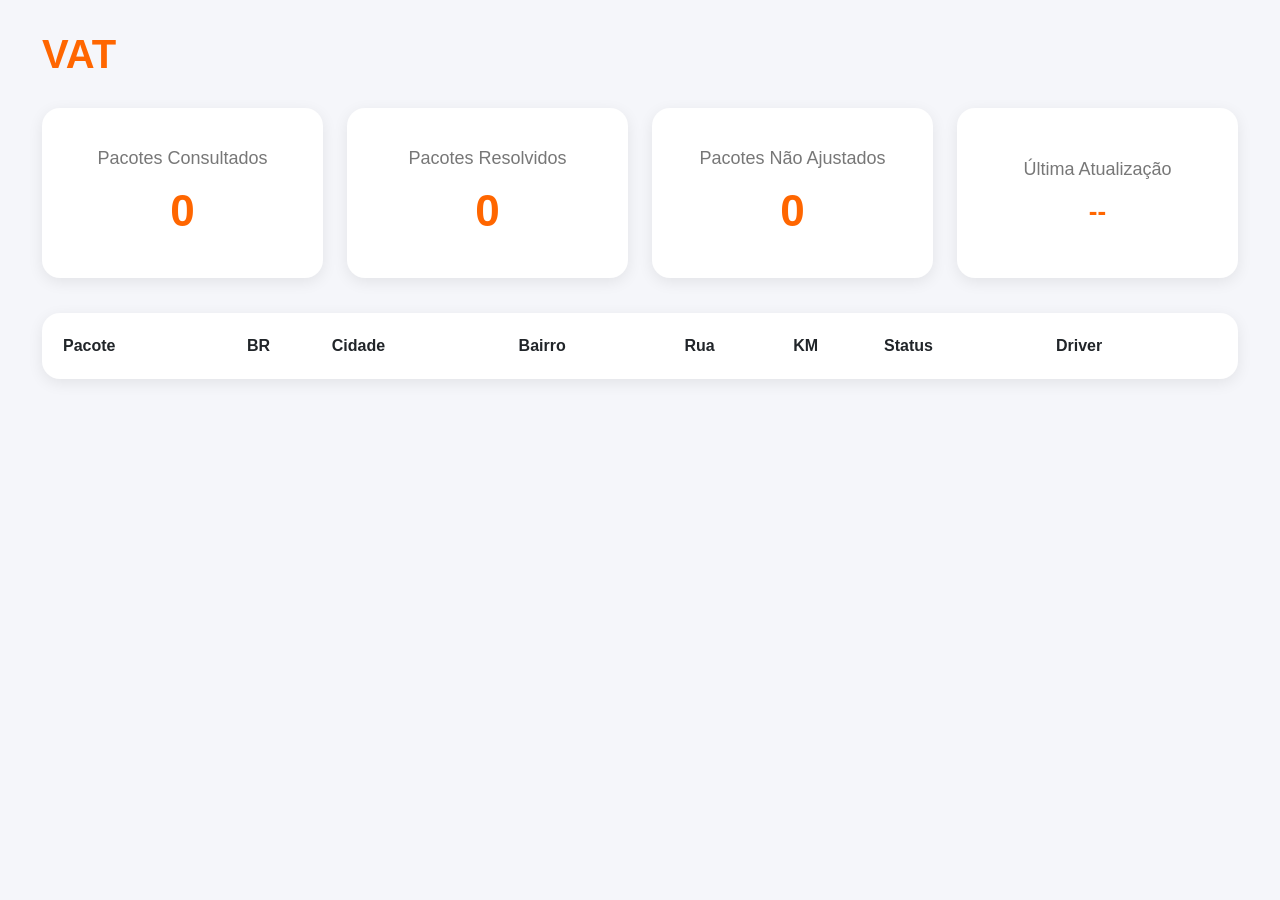
==== pages/VAT.html @ bb8c37b4 "Initial commit" ====
<!DOCTYPE html>
<html lang="pt-BR">

<head>

<meta charset="UTF-8">
<meta name="viewport" content="width=device-width, initial-scale=1.0">

<title>VAT</title>

<link href="https://cdn.jsdelivr.net/npm/bootstrap@5.3.7/dist/css/bootstrap.min.css" rel="stylesheet">

<link href="https://cdn.datatables.net/2.3.2/css/dataTables.dataTables.min.css" rel="stylesheet">

<style>

body{
    background:#f5f6fa;
    font-family:Arial,sans-serif;
    padding:30px;
}

h1{
    color:#ff6600;
    font-weight:bold;
    margin-bottom:30px;
}

.kpi-card{

    background:#fff;

    border:none;

    border-radius:18px;

    box-shadow:0 4px 15px rgba(0,0,0,.08);

    padding:25px;

    text-align:center;

    height:170px;

    display:flex;

    flex-direction:column;

    justify-content:center;

}

.kpi-card h6{

    color:#777;

    font-size:18px;

    margin-bottom:15px;

}

.kpi-card h2{

    color:#ff6600;

    font-size:44px;

    font-weight:700;

    margin:0;

}

.table-card{

    margin-top:35px;

    background:#fff;

    border-radius:18px;

    box-shadow:0 4px 15px rgba(0,0,0,.08);

    padding:20px;

}

.badge-ok{

    background:#198754;

}

.badge-pendente{

    background:#dc3545;

}

.dataTables_wrapper .dataTables_filter input{

    border-radius:10px;

    border:1px solid #ddd;

    padding:6px 12px;

}

.dataTables_wrapper .dataTables_length select{

    border-radius:8px;

}

table.dataTable thead th{

    background:#ff6600;

    color:white;

}

</style>

</head>

<body>

<div class="container-fluid">

<h1>
<i class="bi bi-geo-alt-fill"></i>
VAT
</h1>

<div class="row g-4">

<div class="col-lg-3">

<div class="kpi-card">

<h6>Pacotes Consultados</h6>

<h2 id="totalBRs">0</h2>

</div>

</div>

<div class="col-lg-3">

<div class="kpi-card">

<h6>Pacotes Resolvidos</h6>

<h2 id="resolvidos">0</h2>

</div>

</div>

<div class="col-lg-3">

<div class="kpi-card">

<h6>Pacotes Não Ajustados</h6>

<h2 id="naoResolvidos">0</h2>

</div>

</div>

<div class="col-lg-3">

<div class="kpi-card">

<h6>Última Atualização</h6>

<h2 style="font-size:26px;" id="ultimaAtualizacao">--</h2>

</div>

</div>

</div>

<div class="table-card">

<table id="tabelaVAT" class="display nowrap" style="width:100%">

<thead>

<tr>

<th>Pacote</th>
<th>BR</th>
<th>Cidade</th>
<th>Bairro</th>
<th>Rua</th>
<th>KM</th>
<th>Status</th>
<th>Driver</th>

</tr>

</thead>

<tbody>

</tbody>

</table>

</div>

</div>

<script src="https://code.jquery.com/jquery-3.7.1.min.js"></script>

<script src="https://cdn.datatables.net/2.3.2/js/dataTables.min.js"></script>
<script>

const API="https://script.google.com/macros/s/AKfycbx7EoTYZQ4Lq3ENVDdWPHk8Irq7mZN96MqrB-HpOBIc4NUxGmPGmIhqj3IN2SXVYT4/exec";

let tabela=null;

async function carregarVAT(){

    try{

        const response=await fetch(API);

        if(!response.ok){

            throw new Error("Erro HTTP "+response.status);

        }

        const dados=await response.json();

        document.getElementById("totalBRs").textContent =
            dados.totalBRs.toLocaleString("pt-BR");

        document.getElementById("resolvidos").textContent =
            dados.resolvidos.toLocaleString("pt-BR");

        document.getElementById("naoResolvidos").textContent =
            dados.naoResolvidos.toLocaleString("pt-BR");

        document.getElementById("ultimaAtualizacao").innerHTML =
            dados.ultimaAtualizacao.replace(" ","<br>");

        if(tabela){

            tabela.destroy();

        }

        const tbody=document.querySelector("#tabelaVAT tbody");

        tbody.innerHTML="";

        dados.dados.forEach(item=>{

            const badge = item.status=="RESOLVIDO"

                ? `<span class="badge badge-ok">RESOLVIDO</span>`

                : `<span class="badge badge-pendente">${item.status}</span>`;

            tbody.innerHTML += `

            <tr>

                <td>${item.pacote ?? ""}</td>

                <td>${item.br ?? ""}</td>

                <td>${item.cidade ?? ""}</td>

                <td>${item.bairro ?? ""}</td>

                <td>${item.rua ?? ""}</td>

                <td>${item.km ?? ""}</td>

                <td>${badge}</td>

                <td>${item.driver ?? ""}</td>

            </tr>

            `;

        });

        tabela = new DataTable("#tabelaVAT",{

            responsive:true,

            pageLength:20,

            autoWidth:false,

            order:[[1,"asc"]],

            language:{

                search:"Buscar",

                searchPlaceholder:"Pacote, BR, Cidade...",

                lengthMenu:"Mostrar _MENU_ registros",

                info:"Mostrando _START_ a _END_ de _TOTAL_",

                zeroRecords:"Nenhum registro encontrado",

                paginate:{

                    first:"«",

                    previous:"‹",

                    next:"›",

                    last:"»"

                }

            }

        });

    }

    catch(e){

        console.error(e);

        alert(e);

    }

}

carregarVAT();

setInterval(carregarVAT,60000);

</script>

</body>

</html>
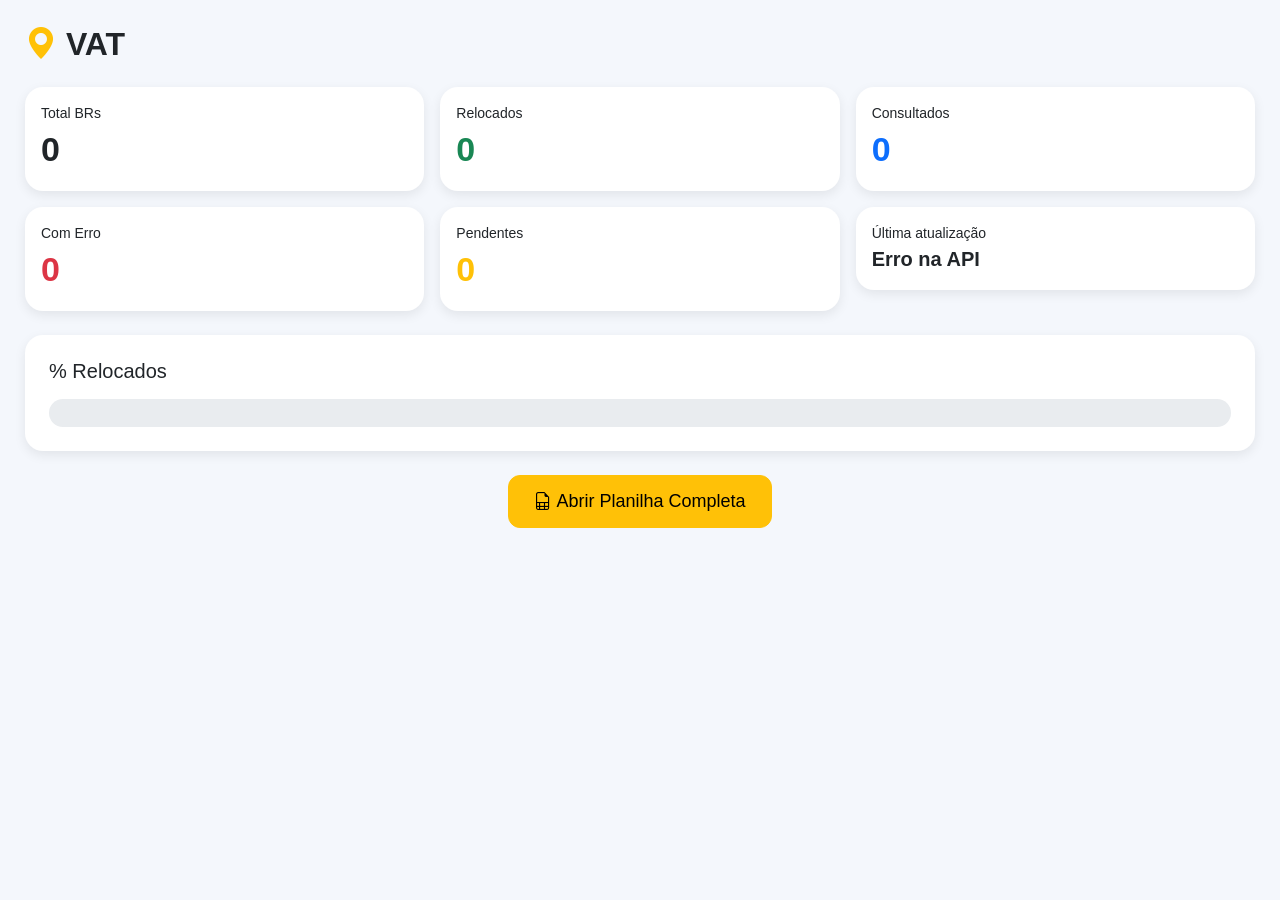
==== commit f29ecb57: "Corrige erro VAT" ====
--- a/pages/VAT.html
+++ b/pages/VAT.html
@@ -2,124 +2,52 @@
 <html lang="pt-BR">
 
 <head>
-
 <meta charset="UTF-8">
 <meta name="viewport" content="width=device-width, initial-scale=1.0">
 
 <title>VAT</title>
 
 <link href="https://cdn.jsdelivr.net/npm/bootstrap@5.3.7/dist/css/bootstrap.min.css" rel="stylesheet">
-
-<link href="https://cdn.datatables.net/2.3.2/css/dataTables.dataTables.min.css" rel="stylesheet">
+<link href="https://cdn.jsdelivr.net/npm/bootstrap-icons@1.13.1/font/bootstrap-icons.css" rel="stylesheet">
 
 <style>
 
 body{
-    background:#f5f6fa;
-    font-family:Arial,sans-serif;
-    padding:30px;
-}
-
-h1{
-    color:#ff6600;
-    font-weight:bold;
-    margin-bottom:30px;
-}
-
-.kpi-card{
-
-    background:#fff;
-
+    background:#f4f7fc;
+    font-family:'Poppins',sans-serif;
+    padding:25px;
+}
+
+h2{
+    font-weight:700;
+}
+
+.card{
     border:none;
-
     border-radius:18px;
-
-    box-shadow:0 4px 15px rgba(0,0,0,.08);
-
-    padding:25px;
-
-    text-align:center;
-
-    height:170px;
-
-    display:flex;
-
-    flex-direction:column;
-
-    justify-content:center;
-
-}
-
-.kpi-card h6{
-
-    color:#777;
-
+    box-shadow:0 4px 12px rgba(0,0,0,.08);
+}
+
+.valor{
+    font-size:34px;
+    font-weight:700;
+}
+
+.progress{
+    height:28px;
+    border-radius:20px;
+    overflow:hidden;
+}
+
+.progress-bar{
+    font-weight:600;
+    font-size:15px;
+}
+
+.btn-warning{
     font-size:18px;
-
-    margin-bottom:15px;
-
-}
-
-.kpi-card h2{
-
-    color:#ff6600;
-
-    font-size:44px;
-
-    font-weight:700;
-
-    margin:0;
-
-}
-
-.table-card{
-
-    margin-top:35px;
-
-    background:#fff;
-
-    border-radius:18px;
-
-    box-shadow:0 4px 15px rgba(0,0,0,.08);
-
-    padding:20px;
-
-}
-
-.badge-ok{
-
-    background:#198754;
-
-}
-
-.badge-pendente{
-
-    background:#dc3545;
-
-}
-
-.dataTables_wrapper .dataTables_filter input{
-
-    border-radius:10px;
-
-    border:1px solid #ddd;
-
-    padding:6px 12px;
-
-}
-
-.dataTables_wrapper .dataTables_length select{
-
-    border-radius:8px;
-
-}
-
-table.dataTable thead th{
-
-    background:#ff6600;
-
-    color:white;
-
+    padding:12px 25px;
+    border-radius:12px;
 }
 
 </style>
@@ -128,223 +56,163 @@
 
 <body>
 
-<div class="container-fluid">
-
-<h1>
-<i class="bi bi-geo-alt-fill"></i>
+<h2 class="mb-4">
+<i class="bi bi-geo-alt-fill text-warning"></i>
 VAT
-</h1>
-
-<div class="row g-4">
-
-<div class="col-lg-3">
-
-<div class="kpi-card">
-
-<h6>Pacotes Consultados</h6>
-
-<h2 id="totalBRs">0</h2>
-
-</div>
-
-</div>
-
-<div class="col-lg-3">
-
-<div class="kpi-card">
-
-<h6>Pacotes Resolvidos</h6>
-
-<h2 id="resolvidos">0</h2>
-
-</div>
-
-</div>
-
-<div class="col-lg-3">
-
-<div class="kpi-card">
-
-<h6>Pacotes Não Ajustados</h6>
-
-<h2 id="naoResolvidos">0</h2>
-
-</div>
-
-</div>
-
-<div class="col-lg-3">
-
-<div class="kpi-card">
-
-<h6>Última Atualização</h6>
-
-<h2 style="font-size:26px;" id="ultimaAtualizacao">--</h2>
-
-</div>
-
-</div>
-
-</div>
-
-<div class="table-card">
-
-<table id="tabelaVAT" class="display nowrap" style="width:100%">
-
-<thead>
-
-<tr>
-
-<th>Pacote</th>
-<th>BR</th>
-<th>Cidade</th>
-<th>Bairro</th>
-<th>Rua</th>
-<th>KM</th>
-<th>Status</th>
-<th>Driver</th>
-
-</tr>
-
-</thead>
-
-<tbody>
-
-</tbody>
-
-</table>
-
-</div>
-
-</div>
-
-<script src="https://code.jquery.com/jquery-3.7.1.min.js"></script>
-
-<script src="https://cdn.datatables.net/2.3.2/js/dataTables.min.js"></script>
+</h2>
+
+<div class="row g-3">
+
+<div class="col-md-4">
+<div class="card p-3">
+<small>Total BRs</small>
+<div id="total" class="valor">0</div>
+</div>
+</div>
+
+<div class="col-md-4">
+<div class="card p-3">
+<small>Relocados</small>
+<div id="relocados" class="valor text-success">0</div>
+</div>
+</div>
+
+<div class="col-md-4">
+<div class="card p-3">
+<small>Consultados</small>
+<div id="consultados" class="valor text-primary">0</div>
+</div>
+</div>
+
+<div class="col-md-4">
+<div class="card p-3">
+<small>Com Erro</small>
+<div id="erro" class="valor text-danger">0</div>
+</div>
+</div>
+
+<div class="col-md-4">
+<div class="card p-3">
+<small>Pendentes</small>
+<div id="pendentes" class="valor text-warning">0</div>
+</div>
+</div>
+
+<div class="col-md-4">
+<div class="card p-3">
+<small>Última atualização</small>
+<div id="ultima" class="valor fs-5">--</div>
+</div>
+</div>
+
+</div>
+
+<div class="card mt-4 p-4">
+
+<h5 class="mb-3">% Relocados</h5>
+
+<div class="progress">
+<div
+id="barra"
+class="progress-bar bg-success"
+style="width:0%">
+0%
+</div>
+</div>
+
+</div>
+
+<div class="text-center mt-4">
+
+<a
+id="abrirPlanilha"
+class="btn btn-warning"
+target="_blank">
+
+<i class="bi bi-file-earmark-spreadsheet"></i>
+Abrir Planilha Completa
+
+</a>
+
+</div>
+
 <script>
 
-const API="https://script.google.com/macros/s/AKfycbx7EoTYZQ4Lq3ENVDdWPHk8Irq7mZN96MqrB-HpOBIc4NUxGmPGmIhqj3IN2SXVYT4/exec";
-
-let tabela=null;
+const API =
+"https://script.google.com/macros/s/AKfycbx7EoTYZQ4Lq3ENVDdWPHk8Irq7mZN96MqrB-HpOBIc4NUxGmPGmIhqj3IN2SXVYT4/exec?tipo=vat";
+
+const LINK_PLANILHA =
+"https://docs.google.com/spreadsheets/d/1stHrx-Dct4gdQXjBqCYLthCe_pbk8SuAboZGx75Le8A/edit?gid=1456285798#gid=1456285798";
+
+document.getElementById("abrirPlanilha").href = LINK_PLANILHA;
 
 async function carregarVAT(){
 
     try{
 
-        const response=await fetch(API);
-
-        if(!response.ok){
-
-            throw new Error("Erro HTTP "+response.status);
-
+        const resposta = await fetch(API);
+
+        if(!resposta.ok){
+            throw new Error("Erro ao acessar API");
         }
 
-        const dados=await response.json();
-
-        document.getElementById("totalBRs").textContent =
-            dados.totalBRs.toLocaleString("pt-BR");
-
-        document.getElementById("resolvidos").textContent =
-            dados.resolvidos.toLocaleString("pt-BR");
-
-        document.getElementById("naoResolvidos").textContent =
-            dados.naoResolvidos.toLocaleString("pt-BR");
-
-        document.getElementById("ultimaAtualizacao").innerHTML =
-            dados.ultimaAtualizacao.replace(" ","<br>");
-
-        if(tabela){
-
-            tabela.destroy();
+        const dados = await resposta.json();
+
+        console.log("VAT:",dados);
+
+        document.getElementById("total").textContent =
+            Number(dados.total || 0).toLocaleString("pt-BR");
+
+        document.getElementById("relocados").textContent =
+            Number(dados.relocados || 0).toLocaleString("pt-BR");
+
+        document.getElementById("consultados").textContent =
+            Number(dados.consultados || 0).toLocaleString("pt-BR");
+
+        document.getElementById("erro").textContent =
+            Number(dados.erro || 0).toLocaleString("pt-BR");
+
+        document.getElementById("pendentes").textContent =
+            Number(dados.pendentes || 0).toLocaleString("pt-BR");
+
+        if(dados.ultima){
+
+            const data = new Date(dados.ultima);
+
+            if(!isNaN(data.getTime())){
+
+                document.getElementById("ultima").textContent =
+                    data.toLocaleString("pt-BR");
+
+            }else{
+
+                document.getElementById("ultima").textContent =
+                    dados.ultima;
+
+            }
+
+        }else{
+
+            document.getElementById("ultima").textContent = "--";
 
         }
 
-        const tbody=document.querySelector("#tabelaVAT tbody");
-
-        tbody.innerHTML="";
-
-        dados.dados.forEach(item=>{
-
-            const badge = item.status=="RESOLVIDO"
-
-                ? `<span class="badge badge-ok">RESOLVIDO</span>`
-
-                : `<span class="badge badge-pendente">${item.status}</span>`;
-
-            tbody.innerHTML += `
-
-            <tr>
-
-                <td>${item.pacote ?? ""}</td>
-
-                <td>${item.br ?? ""}</td>
-
-                <td>${item.cidade ?? ""}</td>
-
-                <td>${item.bairro ?? ""}</td>
-
-                <td>${item.rua ?? ""}</td>
-
-                <td>${item.km ?? ""}</td>
-
-                <td>${badge}</td>
-
-                <td>${item.driver ?? ""}</td>
-
-            </tr>
-
-            `;
-
-        });
-
-        tabela = new DataTable("#tabelaVAT",{
-
-            responsive:true,
-
-            pageLength:20,
-
-            autoWidth:false,
-
-            order:[[1,"asc"]],
-
-            language:{
-
-                search:"Buscar",
-
-                searchPlaceholder:"Pacote, BR, Cidade...",
-
-                lengthMenu:"Mostrar _MENU_ registros",
-
-                info:"Mostrando _START_ a _END_ de _TOTAL_",
-
-                zeroRecords:"Nenhum registro encontrado",
-
-                paginate:{
-
-                    first:"«",
-
-                    previous:"‹",
-
-                    next:"›",
-
-                    last:"»"
-
-                }
-
-            }
-
-        });
+        const percentual = Number(dados.percentual || 0);
+
+        const barra = document.getElementById("barra");
+
+        barra.style.width = percentual + "%";
+        barra.innerHTML = percentual + "%";
+
+    }catch(e){
+
+        console.error(e);
+
+        document.getElementById("ultima").textContent =
+            "Erro na API";
 
     }
 
-    catch(e){
-
-        console.error(e);
-
-        alert(e);
-
-    }
-
 }
 
 carregarVAT();
@@ -354,5 +222,4 @@
 </script>
 
 </body>
-
 </html>
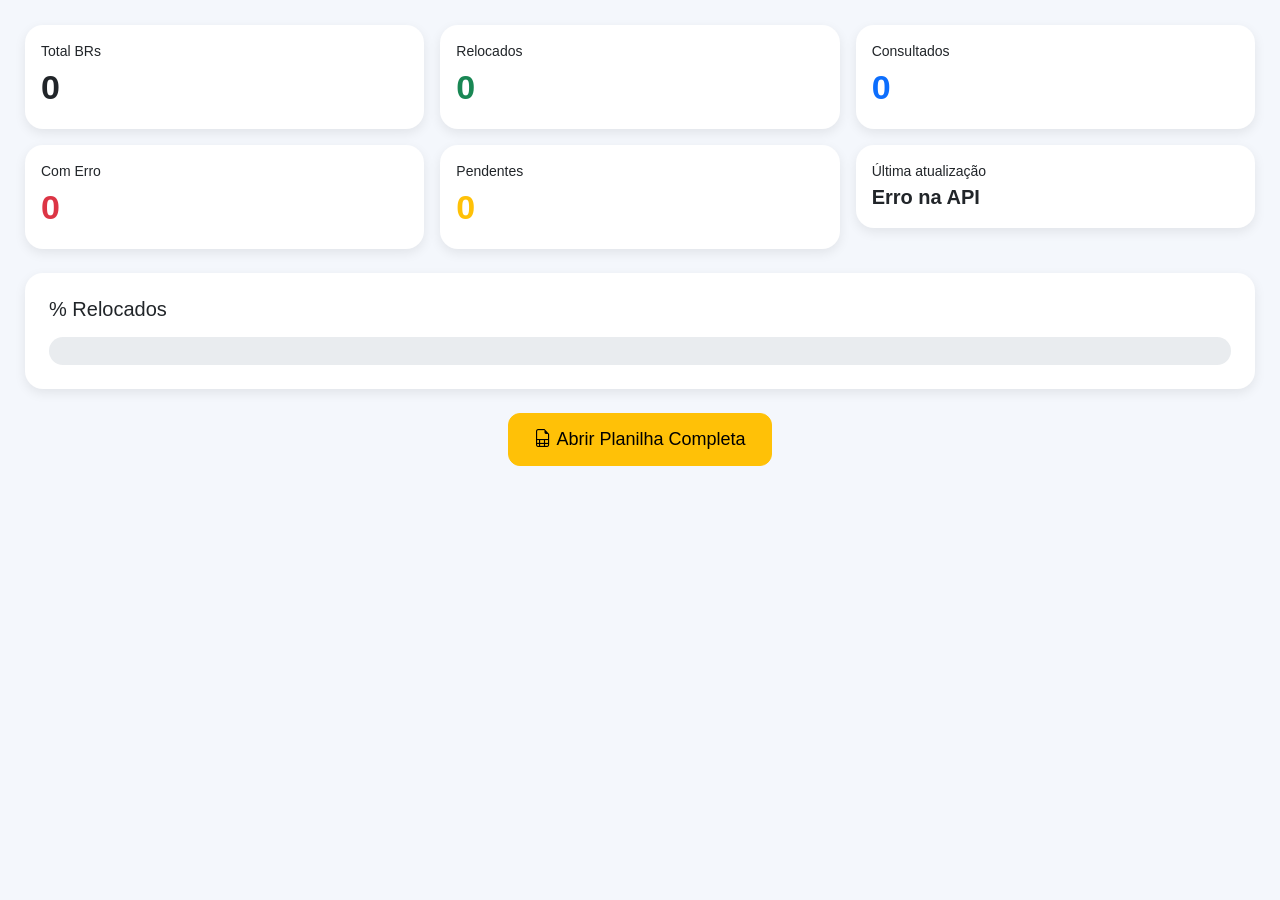
==== commit 82a87dcc: "Removido título duplicado do VAT" ====
--- a/pages/VAT.html
+++ b/pages/VAT.html
@@ -55,11 +55,6 @@
 </head>
 
 <body>
-
-<h2 class="mb-4">
-<i class="bi bi-geo-alt-fill text-warning"></i>
-VAT
-</h2>
 
 <div class="row g-3">
 
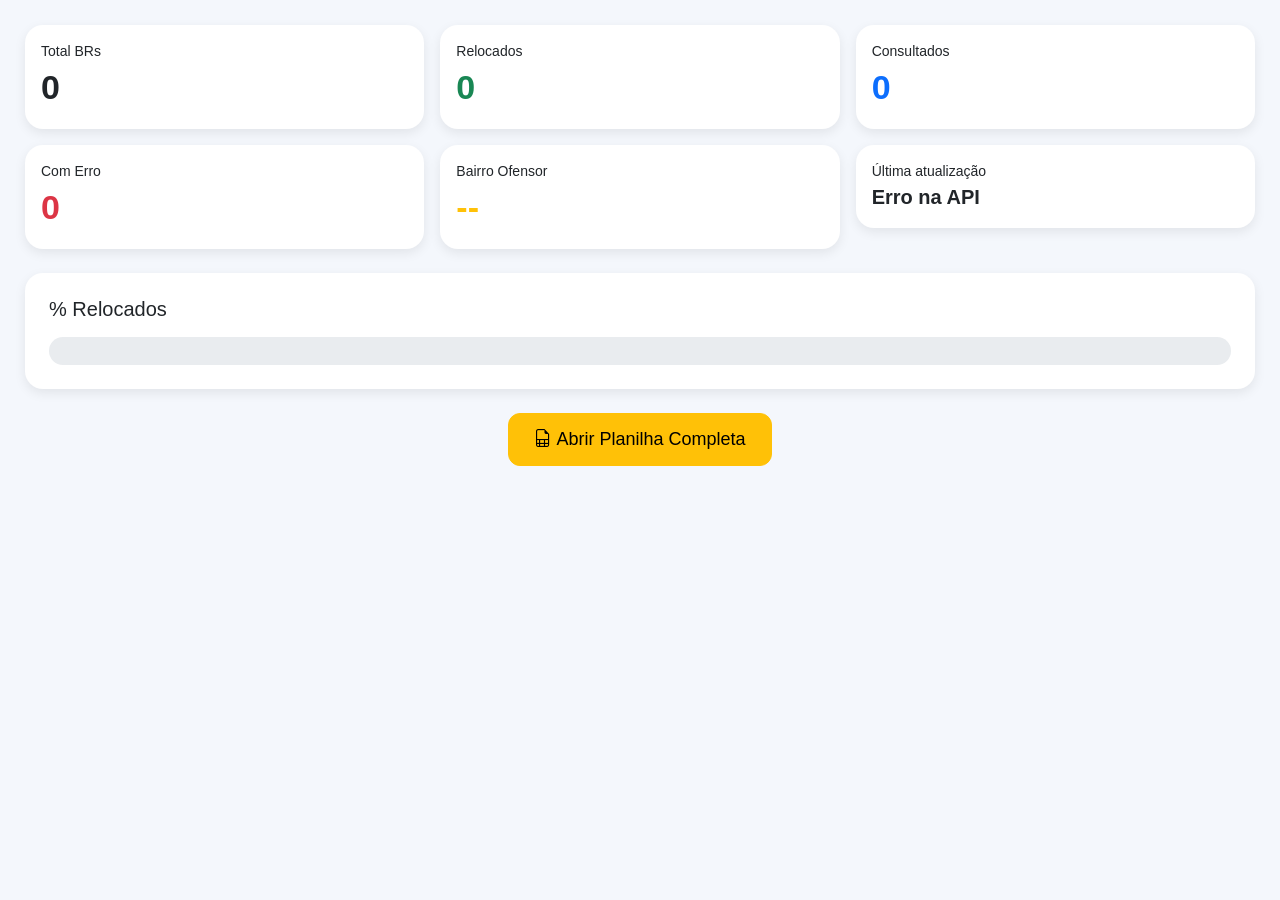
==== commit 9a1ca0ce: "Versão estável do Dashboard após recuperação" ====
--- a/pages/VAT.html
+++ b/pages/VAT.html
@@ -88,8 +88,8 @@
 
 <div class="col-md-4">
 <div class="card p-3">
-<small>Pendentes</small>
-<div id="pendentes" class="valor text-warning">0</div>
+<small>Bairro Ofensor</small>
+<div id="bairroOfensor" class="valor text-warning">--</div>
 </div>
 </div>
 
@@ -167,8 +167,8 @@
         document.getElementById("erro").textContent =
             Number(dados.erro || 0).toLocaleString("pt-BR");
 
-        document.getElementById("pendentes").textContent =
-            Number(dados.pendentes || 0).toLocaleString("pt-BR");
+        document.getElementById("bairroOfensor").textContent =
+    dados["bairro ofensor"] || "--";
 
         if(dados.ultima){
 
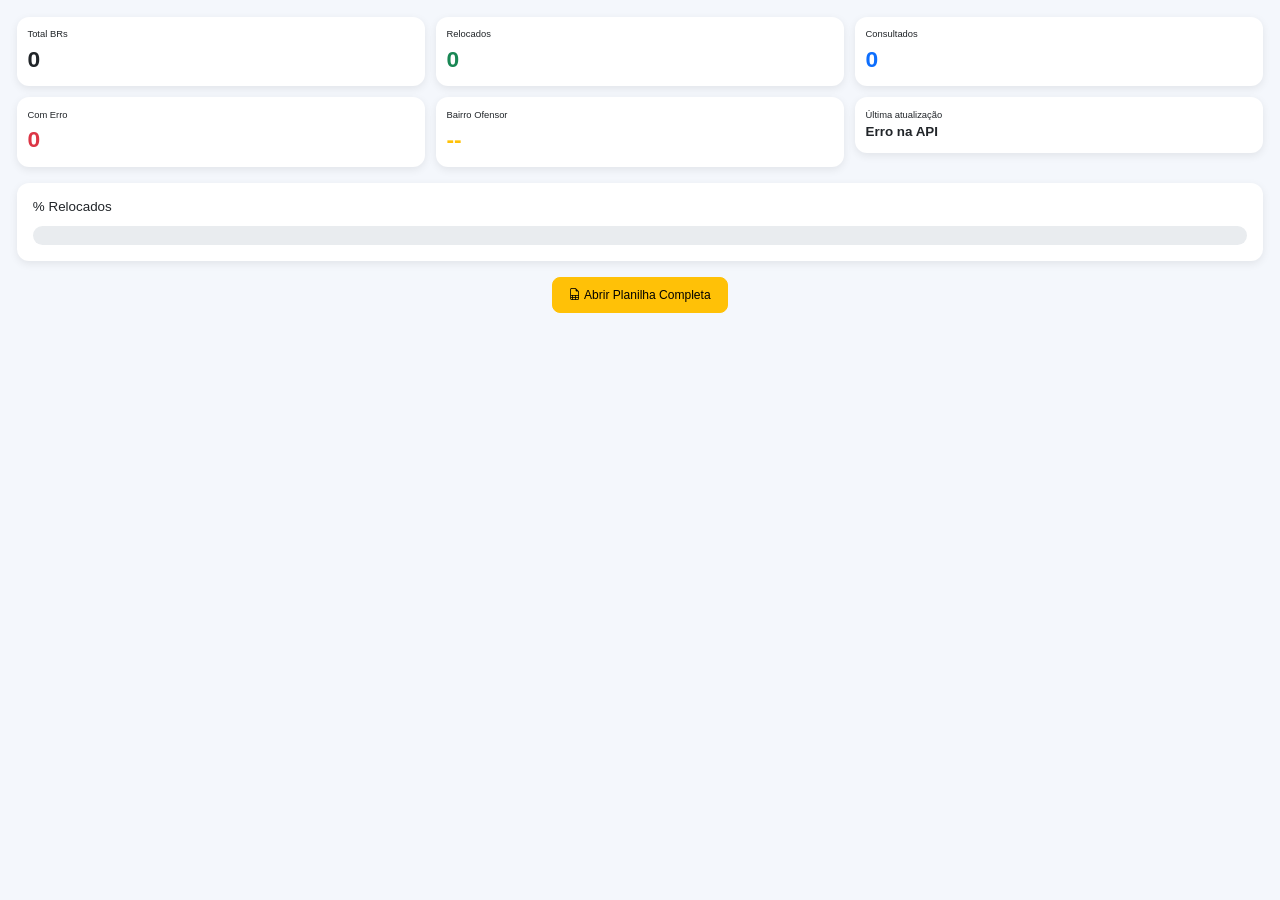
==== commit 251ebe15: "Dashboard premium v1" ====
--- a/pages/VAT.html
+++ b/pages/VAT.html
@@ -6,6 +6,7 @@
 <meta name="viewport" content="width=device-width, initial-scale=1.0">
 
 <title>VAT</title>
+<link rel="stylesheet" href="../style.css">
 
 <link href="https://cdn.jsdelivr.net/npm/bootstrap@5.3.7/dist/css/bootstrap.min.css" rel="stylesheet">
 <link href="https://cdn.jsdelivr.net/npm/bootstrap-icons@1.13.1/font/bootstrap-icons.css" rel="stylesheet">
--- a/style.css
+++ b/style.css
@@ -0,0 +1,5260 @@
+/* ===========================
+   RESET
+=========================== */
+
+*{
+    margin:0;
+    padding:0;
+    box-sizing:border-box;
+}
+html{
+    zoom: 67%;
+}
+body{
+    font-family:'Poppins',sans-serif;
+    background:#f4f6f9;
+    color:#333;
+}
+
+/* ===========================
+   SIDEBAR PREMIUM
+=========================== */
+
+.sidebar{
+    position: fixed;
+    top: 0;
+    left: 0;
+    bottom: 0;
+
+    width: 220px;
+
+    background: linear-gradient(180deg,#111827 0%,#0f172a 100%);
+
+    overflow-y: auto;
+
+    z-index: 1000;
+}
+/* LOGO */
+
+.logo{
+
+    height:80px;
+
+    display:flex;
+
+    align-items:center;
+
+    justify-content:flex-start;
+
+    gap:12px;
+
+    padding:0 24px;
+
+    color:#ff6b00;
+
+    font-size:17px;
+
+    font-weight:700;
+
+    line-height:22px;
+
+    border-bottom:1px solid rgba(255,255,255,.06);
+
+}
+
+.logo i{
+
+    font-size:34px;
+
+    min-width:34px;
+
+}
+
+/* MENU */
+
+.sidebar ul{
+
+    list-style:none;
+
+    padding:20px 12px;
+
+}
+
+/* ITEM */
+
+.sidebar li{
+
+    display:flex;
+
+    align-items:center;
+
+    gap:16px;
+
+    padding:14px 18px;
+
+    margin-bottom:8px;
+
+    border-radius:14px;
+
+    transition:.25s;
+
+    font-size:15px;
+
+    font-weight:500;
+
+    color:#e5e7eb;
+
+}
+
+/* ÍCONES */
+
+.sidebar li i{
+
+    font-size:22px;
+
+    width:26px;
+
+    text-align:center;
+
+    color:#d1d5db;
+
+    transition:.25s;
+
+}
+
+/* HOVER */
+
+.sidebar li:hover{
+
+    background:rgba(255,107,0,.12);
+
+    border-left:4px solid #ff6b00;
+
+    transform:translateX(4px);
+
+}
+
+.sidebar li:hover i{
+
+    color:#ff6b00;
+
+}
+
+/* ITEM ATIVO */
+
+.sidebar li.active{
+
+    background:#ff6b00;
+
+    color:#fff;
+
+    font-weight:600;
+
+}
+
+.sidebar li.active i{
+
+    color:#fff;
+
+}
+.sidebar{
+    position: fixed;
+    top: 0;
+    left: 0;
+    bottom: 0;      /* força até o final */
+    width: 220px;
+    background: #111827;
+    overflow-y: auto;
+    z-index: 1000;
+}
+
+/* ===========================
+   ÁREA PRINCIPAL
+=========================== */
+
+.main{
+    margin-left:200px;
+    padding:12px 28px 28px;
+    min-height:100vh;
+}
+
+.main h1{
+    margin-top:8px;
+    font-size:54px;
+    color:#111827;
+    font-weight:700;
+}
+
+/*==================================
+HEADER NOVO
+==================================*/
+
+.top-header{
+
+    display:flex;
+
+    justify-content:space-between;
+
+    align-items:flex-start;
+
+    padding-bottom:26px;
+
+    margin-bottom:35px;
+
+    border-bottom:1px solid #ececec;
+
+}
+
+.header-left{
+
+    display:flex;
+
+    flex-direction:column;
+
+}
+
+.header-left h1{
+
+    margin:0;
+
+    font-size:38px;
+
+    font-weight:800;
+
+    color:#111827;
+
+    line-height:1.1;
+
+}
+
+.header-info{
+
+    margin-top:18px;
+
+    display:flex;
+
+    align-items:center;
+
+    gap:18px;
+
+    color:#6b7280;
+
+    font-size:15px;
+
+}
+
+.header-info span{
+
+    display:flex;
+
+    align-items:center;
+
+    gap:7px;
+
+}
+
+.header-info i{
+
+    color:#ff6b00;
+
+}
+
+.divider{
+
+    width:1px;
+
+    height:18px;
+
+    background:#d7d7d7;
+
+}
+
+.status-online{
+
+    color:#16a34a;
+
+    font-weight:700;
+
+}
+
+.status-dot{
+
+    width:10px;
+
+    height:10px;
+
+    border-radius:50%;
+
+    background:#22c55e;
+
+    box-shadow:0 0 10px #22c55e;
+
+}
+
+.header-right{
+
+    display:flex;
+
+    align-items:center;
+
+    gap:14px;
+
+}
+/* ===========================
+   CARDS
+=========================== */
+
+.cards{
+
+    display:grid;
+
+    grid-template-columns:repeat(4,1fr);
+
+    gap:20px;
+
+    margin-top:35px;
+
+}
+
+.card-item{
+
+    background:#fff;
+
+    border-radius:14px;
+
+    padding:18px;
+
+    display:flex;
+
+    align-items:center;
+
+    gap:20px;
+
+    box-shadow:0 10px 25px rgba(0,0,0,.08);
+
+    transition:.3s;
+
+}
+
+.card-item:hover{
+
+    transform:translateY(-6px);
+
+}
+
+.card-icon{
+
+    width:58px;
+
+    height:58px;
+
+    background:#ff6b00;
+
+    color:#fff;
+
+    border-radius:14px;
+
+    display:flex;
+
+    justify-content:center;
+
+    align-items:center;
+
+    font-size:24px;
+
+}
+
+.card-item h3{
+
+    font-size:15px;
+
+    color:#777;
+
+    margin-bottom:6px;
+
+}
+
+.card-item h2{
+
+    font-size:28px;
+
+    color:#111827;
+
+}
+
+.card-item span{
+
+    color:#00a651;
+
+    font-weight:600;
+
+}
+/*===============================
+ KPI
+================================*/
+
+.subtitle{
+
+    color:#777;
+
+    font-size:17px;
+
+    margin-top:-10px;
+
+    margin-bottom:35px;
+
+}
+
+.kpi-grid{
+
+    display:grid;
+
+    grid-template-columns:repeat(5,1fr);
+
+    gap:14px;
+
+}
+
+.kpi-card{
+
+    background:#fff;
+
+    border-radius:18px;
+
+    height:108px;          /* +50% */
+
+    padding:20px 18px;
+
+    display:flex;
+
+    align-items:center;
+
+    gap:18px;
+
+    box-shadow:0 8px 20px rgba(0,0,0,.08);
+
+    transition:.25s;
+
+}
+
+.kpi-card i{
+
+     width:48px;
+    height:48px;
+    border-radius:16px;
+
+    background:#ff6b00;
+    color:#fff;
+
+    display:flex;
+    justify-content:center;
+    align-items:center;
+
+    font-size:22px;
+    flex-shrink:0;
+}
+.kpi-content{
+    width:100%;
+}
+
+.kpi-title{
+    display:block;
+     font-size:16px;
+    color:#666;
+}
+
+.kpi-card h2{
+
+    margin:0;
+
+       font-size:34px;
+
+      font-weight:800;
+
+    line-height:1;
+
+}
+
+.kpi-details{
+    display:flex;
+    justify-content:center;
+    gap:14px;
+    font-size:13px;
+    font-weight:600;
+}
+
+.kpi-card div{
+
+    display:flex;
+
+    flex-direction:column;
+
+    justify-content:center;
+
+}
+
+.kpi-details .am{ color:#2E7D32; }
+.kpi-details .pm{ color:#1565C0; }
+.kpi-details .ns{ color:#D32F2F; }
+/*=========================
+CONTROLE FIFO
+==========================*/
+
+/* GRID */
+
+.status-grid{
+    display:grid;
+    grid-template-columns:repeat(7,1fr);
+    gap:16px;
+}
+
+/* CARD */
+
+.status-card{
+    background:#111827;
+    border-radius:16px;
+
+    height:64px;
+    padding:14px 16px;
+
+    display:flex;
+    align-items:center;
+    justify-content:space-between;
+
+    box-shadow:0 10px 25px rgba(0,0,0,.15);
+
+    transition:.25s;
+}
+
+.status-card:hover{
+    transform:translateY(-3px);
+}
+
+.status-card:hover{
+    transform:translateY(-3px);
+}
+
+/* ÍCONE */
+
+.status-card i{
+    font-size:22px;
+    color:#ff6b00;
+}
+
+/* TEXTO */
+
+.status-card .info{
+    flex:1;
+    margin-left:14px;
+    text-align:right;
+}
+
+.status-card span{
+    color:#fff;
+    font-size:14px;
+    font-weight:500;
+}
+
+.status-card h2{
+    margin-top:2px;
+    font-size:22px;
+    font-weight:700;
+    color:#fff;
+}
+
+.status-card.dark{
+    background:#111827;
+}
+/*==========================
+    SEÇÕES
+===========================*/
+
+.dashboard-section{
+
+    margin-top:45px;
+
+}
+
+.section-title{
+
+    display:flex;
+
+    align-items:center;
+
+    gap:12px;
+
+    margin-bottom:20px;
+
+}
+
+.section-title i{
+
+    font-size:26px;
+
+    color:#ff6b00;
+
+}
+
+.section-title h3{
+    font-size:18px;
+    font-weight:700;
+    letter-spacing:.3px;
+}
+
+.section-title i{
+    font-size:24px;
+}
+
+.page-title{
+
+    margin-top:20px;
+
+}
+
+.page-title h1{
+
+    font-size:46px;
+
+    font-weight:700;
+
+}
+
+.page-title p{
+
+    color:#777;
+
+    font-size:14px;
+
+}
+/*======================================
+LAYOUT
+======================================*/
+
+.content-layout{
+
+    display:block;
+
+    width:100%;
+
+}
+
+.content-left{
+
+    width:100%;
+
+}
+
+/* Painel direito */
+
+
+.side-card h3{
+
+    margin-bottom:25px;
+
+    font-size:22px;
+
+}
+
+
+.alert-item:last-child{
+
+    border:none;
+
+}
+
+.alert-item strong{
+
+    color:#ff6b00;
+
+    font-size:20px;
+
+}
+/*==============================
+FILTROS
+==============================*/
+
+.filter-card{
+    background:#fff;
+    border-radius:18px;
+    padding:16px;
+    box-shadow:0 8px 20px rgba(0,0,0,.08);
+}
+
+.filter-grid{
+    display:grid;
+    grid-template-columns:repeat(6,1fr) auto auto;
+    gap:12px;
+    align-items:end;
+}
+
+.filter-item{
+    display:flex;
+    flex-direction:column;
+}
+
+.filter-item label{
+    font-size:13px;
+    font-weight:600;
+    color:#666;
+    margin-bottom:8px;
+}
+
+.filter-item select{
+    width:100%;
+    height:42px;
+    border:none;
+    border-radius:12px;
+    background:#f4f6fb;
+    padding:0 15px;
+    font-size:14px;
+    transition:.2s;
+}
+
+.filter-item select:focus{
+    outline:none;
+    box-shadow:0 0 0 2px rgba(255,107,0,.2);
+}
+
+.filter-buttons{
+    display:flex;
+    gap:12px;
+    align-items:end;
+}
+
+.btn-update{
+    height:38px;
+    padding:0 22px;
+
+    background:#111827;
+    color:#fff;
+
+    border:none;
+    border-radius:12px;
+
+    font-size:15px;
+    font-weight:600;
+
+    display:flex;
+    align-items:center;
+    justify-content:center;
+    gap:8px;
+
+    transition:.25s;
+}
+
+.btn-update:hover{
+    background:#1f2937;
+}
+
+.btn-clear{
+    height:38px;
+    padding:0 22px;
+
+    background:#f4f6fb;
+    color:#555;
+
+    border:none;
+    border-radius:12px;
+
+    font-size:15px;
+    font-weight:600;
+
+    display:flex;
+    align-items:center;
+    justify-content:center;
+    gap:8px;
+}
+
+.btn-clear:hover{
+    background:#e8ebf2;
+}
+/*==============================
+ KPI DETALHES
+==============================*/
+
+.kpi-details{
+    display:flex;
+    align-items:center;
+    gap:12px;
+    margin-top:10px;
+    flex-wrap:wrap;
+}
+
+.kpi-details span{
+    font-size:13px;
+    font-weight:600;
+}
+
+.kpi-details strong{
+    margin-left:3px;
+}
+
+.kpi-details .am{
+    color:#2E7D32;
+}
+
+.kpi-details .pm{
+    color:#1565C0;
+}
+
+.kpi-details .ns{
+    color:#D32F2F;
+}
+
+/*==================================
+RESUMO ATS
+==================================*/
+
+.ats-summary{
+    margin-top:20px;
+    background:#fff;
+    border-radius:16px;
+    padding:0 25px;
+    height:46px;
+
+    display:flex;
+    align-items:center;
+    justify-content:space-between;
+
+    gap:25px;
+
+    box-shadow:0 8px 20px rgba(0,0,0,.08);
+}
+
+.summary-title{
+    display:flex;
+    align-items:center;
+    gap:10px;
+    min-width:180px;
+
+    font-size:20px;
+    font-weight:700;
+    color:#111827;
+}
+
+.summary-title i{
+    color:#ff6b00;
+    font-size:22px;
+}
+
+.summary-item{
+    flex:1;
+    text-align:center;
+    position:relative;
+
+    font-size:16px;
+    font-weight:600;
+}
+
+.summary-item::before{
+    content:"";
+    position:absolute;
+    left:0;
+    top:50%;
+    transform:translateY(-50%);
+    width:1px;
+    height:28px;
+    background:#e5e7eb;
+}
+
+.summary-item:first-of-type::before{
+    display:none;
+}
+
+.summary-item strong{
+    margin-right:4px;
+}
+
+.summary-item.am{
+    color:#2E7D32;
+}
+
+.summary-item.pm{
+    color:#1565C0;
+}
+
+.summary-item.ns{
+    color:#D32F2F;
+}
+
+.summary-item.atr{
+    color:#F57C00;
+}
+
+.summary-item.exp{
+    color:#6A1B9A;
+}
+.table-card{
+
+    background:#fff;
+
+    border-radius:18px;
+
+    padding:20px;
+
+    box-shadow:0 10px 25px rgba(0,0,0,.08);
+
+}
+/* ===========================
+   NOTIFICAÇÕES
+=========================== */
+
+.header-right{
+    display:flex;
+    align-items:center;
+    gap:14px;
+    position:relative;
+}
+
+#btnNotificacao{
+    position:relative;
+}
+
+#badgeAlerta{
+
+    position:absolute;
+
+    top:4px;
+    right:4px;
+
+    width:12px;
+    height:12px;
+
+    background:#ef4444;
+
+    border:2px solid #fff;
+
+    border-radius:50%;
+
+    box-shadow:0 0 0 2px rgba(239,68,68,.18);
+
+    display:none;
+
+    z-index:999;
+
+}
+
+/*==================================================
+PAINEL LATERAL DE ALERTAS
+==================================================*/
+
+.overlay-alerta{
+    position:fixed;
+    inset:0;
+    background:rgba(0,0,0,.28);
+    opacity:0;
+    visibility:hidden;
+    transition:.3s;
+    z-index:9998;
+}
+
+.overlay-alerta.ativo{
+    opacity:1;
+    visibility:visible;
+}
+
+.painel-alertas{
+    position:fixed;
+    top:0;
+    right:-360px;
+    width:340px;
+    height:100vh;
+    background:#fff;
+    display:flex;
+    flex-direction:column;
+    transition:.35s;
+    z-index:9999;
+    box-shadow:-12px 0 35px rgba(0,0,0,.15);
+}
+
+.painel-alertas.ativo{
+    right:0;
+}
+
+/* Cabeçalho */
+
+.painel-topo{
+    height:72px;
+    display:flex;
+    align-items:center;
+    justify-content:space-between;
+    padding:0 22px;
+    border-bottom:1px solid #ececec;
+}
+
+.painel-topo h4{
+    margin:0;
+    font-size:20px;
+    font-weight:700;
+    color:#1f2937;
+    display:flex;
+    align-items:center;
+    gap:10px;
+}
+
+.painel-topo button{
+    border:none;
+    background:none;
+    font-size:22px;
+    color:#6b7280;
+    cursor:pointer;
+}
+
+/* Lista */
+
+.lista-alertas{
+    flex:1;
+    overflow-y:auto;
+    padding:0;
+}
+
+.alerta-item{
+    padding:24px;
+    border-bottom:1px solid #f1f1f1;
+}
+
+.alerta-item:last-child{
+    border-bottom:none;
+}
+
+.alerta-item h5{
+    margin:0;
+    font-size:18px;
+    font-weight:700;
+    display:flex;
+    align-items:center;
+    gap:10px;
+    color:#222;
+}
+
+.alerta-item strong{
+    display:block;
+    margin:12px 0 8px;
+    font-size:42px;
+    line-height:1;
+    font-weight:800;
+}
+
+.alerta-item p{
+    margin:0 0 10px;
+    color:#666;
+    font-size:15px;
+}
+
+.alerta-item small{
+    display:flex;
+    align-items:center;
+    gap:6px;
+    color:#8b8b8b;
+    font-size:13px;
+}
+
+/* Bolinhas */
+
+.dot{
+    width:12px;
+    height:12px;
+    border-radius:50%;
+    display:inline-block;
+}
+
+.red{
+    background:#ef4444;
+}
+
+.orange{
+    background:#ff7a00;
+}
+
+.yellow{
+    background:#ffbe0b;
+}
+
+/* Cores */
+
+#alertaSemAderencia{
+    color:#ef4444;
+}
+
+#alertaNoShow{
+    color:#ff7a00;
+}
+
+#alertaPiso{
+    color:#ffbe0b;
+}
+
+/* Rodapé */
+
+.painel-footer{
+    border-top:1px solid #ececec;
+    text-align:center;
+    padding:28px 20px;
+}
+
+.painel-footer{
+
+    text-align:center;
+
+    padding:20px;
+
+    border-top:1px solid #eee;
+
+    background:#fafafa;
+
+}
+
+.painel-footer span{
+
+    font-size:15px;
+
+    color:#666;
+
+    font-weight:600;
+
+}
+
+.painel-footer h2{
+
+    margin:8px 0;
+
+    font-size:42px;      /* antes era muito grande */
+
+    font-weight:700;
+
+    color:#ff6b00;
+
+    line-height:1;
+
+}
+
+.painel-footer small{
+
+    display:block;
+
+    margin-top:8px;
+
+    font-size:12px;
+
+    color:#888;
+
+}
+.alerta-item strong{
+    font-size:18px;
+    font-weight:700;
+    margin:10px 0 6px;
+    display:block;
+}
+
+#alertaSemAderencia{
+    color:#ef4444;
+}
+
+#alertaNoShow{
+    color:#ff7a00;
+}
+
+#alertaPiso{
+    color:#ffb400;
+}
+
+.alerta-item p{
+    margin:0 0 8px;
+    color:#666;
+    font-size:14px;
+}
+
+.alerta-item small{
+    color:#999;
+    font-size:13px;
+    display:flex;
+    align-items:center;
+    gap:5px;
+}
+/*==================================================
+TOM SELECT
+==================================================*/
+
+.ts-wrapper{
+    width:100%;
+}
+
+.ts-wrapper .ts-control{
+
+    min-height:42px;
+    height:42px;
+
+    background:#f4f6fb !important;
+
+    border:none !important;
+
+    border-radius:12px !important;
+
+    box-shadow:none !important;
+
+    padding:0 12px !important;
+
+    display:flex;
+    align-items:center;
+}
+
+.ts-wrapper.focus .ts-control{
+
+    border:2px solid #ff6b00 !important;
+
+}
+
+.ts-wrapper .item{
+
+    color:#444;
+    font-size:14px;
+
+}
+
+.ts-wrapper input{
+
+    font-size:14px;
+
+}
+
+.ts-dropdown{
+
+    border:none;
+
+    border-radius:12px;
+
+    box-shadow:0 10px 25px rgba(0,0,0,.12);
+
+}
+/*=========================================
+DATATABLE NOVO
+=========================================*/
+
+.dt-container{
+    font-family:'Poppins',sans-serif;
+}
+
+.dt-layout-row{
+    margin:18px 0;
+}
+
+/* SELECT */
+
+.dt-length select{
+
+    width:90px;
+
+    height:48px;
+
+    border:none !important;
+
+    border-radius:24px !important;
+
+    background:#f4f6fb !important;
+
+    padding:0 18px;
+
+    font-size:15px;
+
+    box-shadow:0 3px 12px rgba(0,0,0,.05);
+
+}
+
+/* INPUT */
+
+.dt-search input{
+
+    width:340px !important;
+
+    height:48px !important;
+
+    border:none !important;
+
+    border-radius:24px !important;
+
+    background:#f4f6fb !important;
+
+    padding:0 20px !important;
+
+    box-shadow:0 3px 12px rgba(0,0,0,.05);
+
+}
+
+/* PAGINAÇÃO */
+
+.dt-paging-button{
+
+    width:42px;
+
+    height:42px;
+
+    border:none !important;
+
+    border-radius:14px !important;
+
+    background:#f4f6fb !important;
+
+    margin-left:6px;
+
+}
+
+.dt-paging-button.current{
+
+    background:#ff6b00 !important;
+
+    color:#fff !important;
+
+}
+
+.dt-paging-button:hover{
+
+    background:#ff6b00 !important;
+
+    color:#fff !important;
+
+}
+/*==================================
+CABEÇALHO DA TABELA
+==================================*/
+
+table.dataTable thead th{
+
+    background:#111827 !important;
+
+    color:#ffffff !important;
+
+    font-size:14px;
+
+    font-weight:600;
+
+}
+
+/* Primeira coluna */
+table.dataTable thead th:first-child{
+    border-radius:14px 0 0 14px;
+}
+
+/* Última coluna */
+table.dataTable thead th:last-child{
+    border-radius:0 14px 14px 0;
+}
+
+/* Remove linha inferior */
+table.dataTable thead tr > th{
+    border-bottom:none !important;
+}
+.icon-btn{
+
+    width:48px;
+    height:48px;
+
+    border:none;
+    border-radius:50%;
+
+    background:#fff;
+
+    display:flex;
+    align-items:center;
+    justify-content:center;
+
+    cursor:pointer;
+
+    box-shadow:0 5px 15px rgba(0,0,0,.08);
+
+    transition:.3s;
+
+}
+
+.icon-btn i{
+
+    font-size:20px;
+    color:#111827;
+
+}
+
+.icon-btn:hover{
+
+    background:#ff6b00;
+
+}
+
+.icon-btn:hover i{
+
+    color:#fff;
+
+}
+.user-avatar{
+
+    width:48px;
+    height:48px;
+
+    border-radius:50%;
+
+    background:#fff;
+
+    border:2px solid #e5e7eb;
+
+    display:flex;
+    align-items:center;
+    justify-content:center;
+
+    box-shadow:0 6px 18px rgba(0,0,0,.08);
+
+}
+/*=========================
+USUÁRIO
+=========================*/
+
+.user{
+
+    display:flex;
+    align-items:center;
+    gap:12px;
+
+    height:48px;
+
+}
+
+.user-avatar{
+
+    width:48px;
+    height:48px;
+
+    flex-shrink:0;
+
+    border-radius:50%;
+
+    background:#fff;
+
+    border:2px solid #e5e7eb;
+
+    display:flex;
+    align-items:center;
+    justify-content:center;
+
+    box-shadow:0 6px 18px rgba(0,0,0,.08);
+
+}
+
+.user-avatar i{
+
+    font-size:24px;
+
+    color:#111827;
+
+}
+
+.user span{
+
+    font-size:18px;
+
+    font-weight:600;
+
+    color:#111827;
+
+    white-space:nowrap;
+
+    line-height:48px;
+
+}
+
+.user .bi-chevron-down{
+
+    font-size:14px;
+
+    color:#6b7280;
+
+    margin-left:-4px;
+
+}
+
+.user-avatar i{
+
+    font-size:24px;
+
+    color:#111827;
+
+}
+.sidebar ul li a{
+    display:flex;
+    align-items:center;
+    gap:12px;
+    color:inherit;
+    text-decoration:none;
+    width:100%;
+    height:100%;
+}
+
+.sidebar ul li a:hover{
+    color:inherit;
+}
+/*==================================================
+=             BLOCO 1 - BASE PREMIUM
+==================================================*/
+
+:root{
+
+    --shopee:#ff6a00;
+    --shopee-light:#ff8f32;
+    --dark:#111827;
+    --bg:#f5f7fb;
+
+    --card:#ffffff;
+
+}
+
+body{
+
+    background:var(--bg);
+
+    color:#1f2937;
+
+}
+
+/* Fundo principal */
+
+.main{
+
+    background:
+
+    radial-gradient(circle at top right,
+    rgba(255,106,0,.05),
+    transparent 35%),
+
+    radial-gradient(circle at bottom left,
+    rgba(255,106,0,.04),
+    transparent 30%),
+
+    var(--bg);
+
+}
+
+/* Espaçamento geral */
+
+.content-layout{
+
+    padding:28px;
+
+}
+/*==================================================
+=             BLOCO 2 - CARDS
+==================================================*/
+
+.card,
+.kpi-card,
+.info-card{
+
+    border:none;
+
+    border-radius:22px;
+
+    background:#fff;
+
+    box-shadow:
+
+    0 10px 35px rgba(15,23,42,.08);
+
+    transition:.25s;
+
+}
+
+.card:hover,
+.kpi-card:hover,
+.info-card:hover{
+
+    transform:translateY(-4px);
+
+    box-shadow:
+
+    0 18px 40px rgba(15,23,42,.12);
+
+}
+/*==================================================
+=             BLOCO 3 - BOTÕES
+==================================================*/
+
+button,
+.btn{
+
+    border-radius:14px;
+
+    transition:.25s;
+
+}
+
+.btn-primary{
+
+    background:linear-gradient(
+    135deg,
+    #ff7b00,
+    #ff5a00);
+
+    border:none;
+
+}
+
+.btn-primary:hover{
+
+    transform:translateY(-2px);
+
+}
+/*==================================================
+=             BLOCO 4 - TÍTULOS
+==================================================*/
+
+h1{
+
+    font-size:48px;
+
+    font-weight:800;
+
+    letter-spacing:-1px;
+
+}
+
+.section-title{
+
+    font-weight:700;
+
+    color:#1f2937;
+
+}
+/*==================================================
+=          SIDEBAR PREMIUM V2
+==================================================*/
+
+.sidebar{
+
+    background:
+    linear-gradient(
+        180deg,
+        #141c2d 0%,
+        #111827 100%
+    );
+
+    box-shadow:
+    8px 0 35px rgba(15,23,42,.18);
+
+}
+
+.sidebar::before{
+
+    content:"";
+
+    position:absolute;
+
+    inset:0;
+
+    background:
+
+    radial-gradient(
+    circle at top,
+    rgba(255,106,0,.12),
+    transparent 40%);
+
+    pointer-events:none;
+
+}
+
+.logo{
+
+    padding:28px 22px;
+
+    border-bottom:1px solid rgba(255,255,255,.06);
+
+}
+
+.logo i{
+
+    color:#ff6a00;
+
+    font-size:34px;
+
+}
+
+.logo span{
+
+    font-weight:800;
+
+    font-size:16px;
+
+    line-height:22px;
+
+    color:#fff;
+
+}
+
+.sidebar ul{
+
+    margin-top:18px;
+
+}
+
+.sidebar li{
+
+    border-radius:18px;
+
+    margin:10px 12px;
+
+    transition:.30s;
+
+}
+
+.sidebar li.active{
+
+    background:
+
+    linear-gradient(
+        135deg,
+        #ff7b00,
+        #ff6200);
+
+    box-shadow:
+
+    0 10px 25px rgba(255,98,0,.35);
+
+}
+
+.sidebar li.active a{
+
+    color:#fff;
+
+}
+
+.sidebar li:hover{
+
+    transform:translateX(6px);
+
+    background:rgba(255,255,255,.05);
+
+}
+
+.sidebar li i{
+
+    transition:.30s;
+
+}
+
+.sidebar li:hover i{
+
+    color:#ff7a00;
+
+}
+/*==================================================
+=          HEADER PREMIUM V2
+==================================================*/
+
+.top-header{
+
+    background:linear-gradient(
+        180deg,
+        rgba(255,255,255,.92),
+        rgba(255,255,255,.85));
+
+    backdrop-filter:blur(16px);
+
+    border-radius:28px;
+
+    padding:26px 34px;
+
+    box-shadow:
+
+    0 12px 35px rgba(15,23,42,.06);
+
+    border:1px solid rgba(255,255,255,.7);
+
+    margin-bottom:28px;
+
+}
+
+.top-header h1{
+
+    font-size:58px;
+
+    font-weight:800;
+
+    letter-spacing:-2px;
+
+    color:#162033;
+
+}
+
+.header-info{
+
+    margin-top:12px;
+
+    gap:20px;
+
+}
+
+.header-info span{
+
+    font-size:15px;
+
+    font-weight:600;
+
+    color:#667085;
+
+}
+
+.header-info i{
+
+    color:#ff6a00;
+
+}
+
+.header-right{
+
+    gap:14px;
+
+}
+/*==================================================
+=          BOTÕES SUPERIORES
+==================================================*/
+
+.icon-btn{
+
+    width:52px;
+
+    height:52px;
+
+    border-radius:50%;
+
+    background:#fff;
+
+    border:none;
+
+    box-shadow:
+
+    0 10px 25px rgba(15,23,42,.08);
+
+    transition:.25s;
+
+}
+
+.icon-btn:hover{
+
+    transform:translateY(-3px);
+
+    box-shadow:
+
+    0 15px 35px rgba(255,106,0,.20);
+
+}
+
+.user{
+
+    background:#fff;
+
+    border-radius:30px;
+
+    padding:8px 16px;
+
+    box-shadow:
+
+    0 10px 25px rgba(15,23,42,.08);
+
+}
+/*==================================================
+KPIs PREMIUM THEME
+==================================================*/
+
+.kpi-card{
+
+    position:relative;
+
+    overflow:hidden;
+
+    background:
+        linear-gradient(
+            180deg,
+            rgba(255,255,255,.98),
+            rgba(248,250,252,.96)
+        );
+
+    border:1px solid rgba(226,232,240,.85);
+
+    border-radius:24px;
+
+    box-shadow:
+        0 12px 30px rgba(15,23,42,.08),
+        inset 0 1px 0 rgba(255,255,255,.90);
+
+    backdrop-filter:blur(12px);
+
+    transition:.35s ease;
+
+    isolation:isolate;
+}
+
+.kpi-card::before{
+
+    content:"";
+
+    position:absolute;
+
+    top:-120px;
+    right:-120px;
+
+    width:220px;
+    height:220px;
+
+    border-radius:50%;
+
+    background:
+        radial-gradient(
+            circle,
+            rgba(255,106,0,.10),
+            transparent 70%
+        );
+
+    transition:.4s;
+
+}
+
+.kpi-card::after{
+
+    content:"";
+
+    position:absolute;
+
+    left:0;
+    top:0;
+
+    width:100%;
+    height:4px;
+
+    background:
+        linear-gradient(
+            90deg,
+            #ff8c2f,
+            #ff6a00
+        );
+
+    transition:.35s;
+
+}
+
+.kpi-card:hover{
+
+    transform:translateY(-8px);
+
+    box-shadow:
+        0 22px 45px rgba(15,23,42,.12);
+
+}
+
+.kpi-card:hover::before{
+
+    transform:scale(1.35);
+
+}
+
+.kpi-card:hover::after{
+
+    height:5px;
+
+    box-shadow:0 0 18px rgba(255,106,0,.40);
+
+}
+
+.kpi-card i{
+
+    width:52px;
+    height:52px;
+
+    border-radius:18px;
+
+    background:
+        linear-gradient(
+            135deg,
+            #ff8c2f,
+            #ff6a00
+        );
+
+    box-shadow:
+        0 15px 35px rgba(255,106,0,.28);
+
+    transition:.35s;
+}
+
+.kpi-card:hover i{
+
+    transform:
+        rotate(-8deg)
+        scale(1.08);
+
+}
+/*==================================================
+FIFO PREMIUM
+==================================================*/
+
+.status-card{
+
+    position:relative;
+
+    overflow:hidden;
+
+    background:
+        linear-gradient(
+            180deg,
+            #1a2335 0%,
+            #111827 100%
+        );
+
+    border-radius:22px;
+
+    border:1px solid rgba(255,255,255,.05);
+
+    box-shadow:
+        0 12px 28px rgba(15,23,42,.22),
+        inset 0 1px 0 rgba(255,255,255,.05);
+
+    transition:.35s ease;
+
+    isolation:isolate;
+}
+
+.status-card::before{
+
+    content:"";
+
+    position:absolute;
+
+    top:-80px;
+    right:-80px;
+
+    width:180px;
+    height:180px;
+
+    border-radius:50%;
+
+    background:
+        radial-gradient(
+            circle,
+            rgba(255,106,0,.18),
+            transparent 70%
+        );
+
+    opacity:.6;
+
+    transition:.35s;
+}
+
+.status-card::after{
+
+    content:"";
+
+    position:absolute;
+
+    left:0;
+    top:0;
+
+    width:100%;
+    height:3px;
+
+    background:
+        linear-gradient(
+            90deg,
+            #ff8c2f,
+            #ff6a00
+        );
+
+    opacity:.1;
+
+    transition:.35s;
+}
+
+.status-card:hover{
+
+    transform:translateY(-6px);
+
+    box-shadow:
+        0 20px 40px rgba(15,23,42,.35);
+
+}
+
+.status-card:hover::before{
+
+    transform:scale(1.3);
+
+}
+
+.status-card:hover::after{
+
+    height:4px;
+
+    box-shadow:0 0 16px rgba(255,106,0,.45);
+
+}
+
+.status-card i{
+
+    width:46px;
+    height:46px;
+
+    border-radius:16px;
+
+    display:flex;
+    align-items:center;
+    justify-content:center;
+
+    background:rgba(255,106,0,.10);
+
+    color:#ff7b22;
+
+    transition:.35s;
+}
+
+.status-card:hover i{
+
+    background:linear-gradient(
+        135deg,
+        #ff8c2f,
+        #ff6a00
+    );
+
+    color:#fff;
+
+    transform:rotate(-8deg) scale(1.08);
+
+    box-shadow:0 12px 28px rgba(255,106,0,.30);
+
+}
+
+.status-card span{
+
+    color:#d7dde8;
+
+    font-weight:500;
+}
+
+.status-card h2{
+
+    color:#ffffff;
+
+    font-size:34px;
+
+    font-weight:800;
+
+    line-height:1;
+}
+/*==================================================
+RESUMO ATS PREMIUM (MESMA ALTURA)
+==================================================*/
+
+.ats-summary{
+
+    position:relative;
+
+    overflow:hidden;
+
+    margin-top:20px;
+
+    height:84px !important;
+    min-height:84px !important;
+
+    padding:0 24px !important;
+
+    display:flex;
+    align-items:center;
+    justify-content:space-between;
+    gap:20px;
+
+    background:linear-gradient(
+        180deg,
+        rgba(255,255,255,.98),
+        rgba(248,250,252,.96)
+    );
+
+    border:1px solid rgba(226,232,240,.85);
+
+    border-radius:22px;
+
+    box-shadow:
+        0 10px 28px rgba(15,23,42,.08),
+        inset 0 1px 0 rgba(255,255,255,.95);
+
+    transition:.35s ease;
+
+    isolation:isolate;
+
+}
+
+.ats-summary::before{
+
+    content:"";
+
+    position:absolute;
+
+    top:-80px;
+    right:-80px;
+
+    width:180px;
+    height:180px;
+
+    border-radius:50%;
+
+    background:radial-gradient(
+        circle,
+        rgba(255,106,0,.08),
+        transparent 70%
+    );
+
+    pointer-events:none;
+
+}
+
+.ats-summary:hover{
+
+    transform:translateY(-3px);
+
+    box-shadow:
+        0 18px 36px rgba(15,23,42,.10);
+
+}
+
+.summary-title{
+
+    display:flex;
+    align-items:center;
+    gap:14px;
+
+    font-size:18px;
+    font-weight:700;
+
+    color:#1f2937;
+
+    white-space:nowrap;
+
+}
+
+.summary-title i{
+
+    width:46px;
+    height:46px;
+
+    border-radius:14px;
+
+    display:flex;
+    align-items:center;
+    justify-content:center;
+
+    background:linear-gradient(
+        135deg,
+        #ff8c2f,
+        #ff6a00
+    );
+
+    color:#fff;
+
+    font-size:20px;
+
+    box-shadow:
+        0 10px 25px rgba(255,106,0,.28);
+
+}
+
+.summary-item{
+
+    flex:1;
+
+    text-align:center;
+
+    position:relative;
+
+    padding:0 12px;
+
+}
+
+.summary-item::before{
+
+    content:"";
+
+    position:absolute;
+
+    left:0;
+
+    top:50%;
+
+    transform:translateY(-50%);
+
+    width:1px;
+
+    height:40px;
+
+    background:#e5e7eb;
+
+}
+
+.summary-item:first-of-type::before{
+
+    display:none;
+
+}
+
+.summary-item strong{
+
+    display:block;
+
+    margin-bottom:2px;
+
+    font-size:16px;
+
+    font-weight:800;
+
+    color:#111827;
+
+}
+
+.summary-item span{
+
+    font-size:34px;
+
+    font-weight:800;
+
+    line-height:1.1;
+
+    color:#1f2937;
+
+}
+
+.summary-item.am span{
+    color:#2E7D32;
+}
+
+.summary-item.pm span{
+    color:#1565C0;
+}
+
+.summary-item.ns span{
+    color:#D32F2F;
+}
+
+.summary-item.atr span{
+    color:#F57C00;
+}
+
+.summary-item.exp span{
+    color:#6A1B9A;
+}
+/*==================================================
+FILTROS PREMIUM
+==================================================*/
+
+.filter-card{
+
+    background:linear-gradient(
+        180deg,
+        #ffffff,
+        #fbfcfe
+    );
+
+    border:1px solid rgba(226,232,240,.85);
+
+    border-radius:24px;
+
+    box-shadow:
+        0 12px 30px rgba(15,23,42,.08),
+        inset 0 1px 0 rgba(255,255,255,.95);
+
+    padding:18px 20px;
+
+    transition:.35s;
+}
+
+.filter-card:hover{
+
+    box-shadow:
+        0 20px 42px rgba(15,23,42,.10);
+
+}
+
+.filter-card label{
+
+    font-weight:700;
+
+    color:#374151;
+
+    margin-bottom:8px;
+
+    font-size:14px;
+
+}
+
+.filter-card select,
+.filter-card .form-select{
+
+    height:44px;
+
+    border:none;
+
+    border-radius:14px;
+
+    background:#f3f6fb;
+
+    box-shadow:
+        inset 0 1px 2px rgba(15,23,42,.05);
+
+    transition:.25s;
+
+    font-weight:500;
+
+}
+
+.filter-card select:hover,
+.filter-card .form-select:hover{
+
+    background:#eef3fb;
+
+}
+
+.filter-card select:focus,
+.filter-card .form-select:focus{
+
+    background:#fff;
+
+    border:1px solid #ff6a00;
+
+    box-shadow:
+        0 0 0 4px rgba(255,106,0,.12);
+
+}
+
+.filter-card .btn-primary{
+
+    height:44px;
+
+    border:none;
+
+    border-radius:14px;
+
+    background:linear-gradient(
+        135deg,
+        #1f2937,
+        #111827
+    );
+
+    font-weight:700;
+
+    box-shadow:
+        0 10px 24px rgba(17,24,39,.18);
+
+    transition:.3s;
+
+}
+
+.filter-card .btn-primary:hover{
+
+    transform:translateY(-2px);
+
+    box-shadow:
+        0 16px 30px rgba(17,24,39,.28);
+
+}
+
+.filter-card .btn-light{
+
+    height:44px;
+
+    border:none;
+
+    border-radius:14px;
+
+    background:#f4f6fa;
+
+    color:#374151;
+
+    font-weight:700;
+
+    transition:.3s;
+
+}
+
+.filter-card .btn-light:hover{
+
+    background:#eceff4;
+
+    transform:translateY(-2px);
+
+}
+/* Atualizar */
+.btn-primary:hover,
+.btn-dark:hover{
+
+    background:#ff6a00 !important;
+    border-color:#ff6a00 !important;
+    color:#fff !important;
+
+    transform:translateY(-2px);
+
+    box-shadow:0 12px 28px rgba(255,106,0,.35);
+
+}
+
+/* Limpar */
+.btn-light:hover{
+
+    background:#ff6a00 !important;
+    border-color:#ff6a00 !important;
+    color:#fff !important;
+
+    transform:translateY(-2px);
+
+    box-shadow:0 12px 28px rgba(255,106,0,.35);
+
+}
+
+.btn-light:hover i{
+    color:#fff !important;
+}
+/*==================================================
+COMPACTAR DASHBOARD
+==================================================*/
+
+/* Distância entre as seções */
+.dashboard-section{
+    margin-bottom:22px !important;
+}
+
+/* Título das seções */
+.section-title{
+    margin-bottom:14px !important;
+}
+
+/* KPIs */
+.kpi-grid{
+
+    margin-top:0 !important;
+
+    gap:14px !important;
+
+}
+
+/* Resumo ATS */
+.ats-summary{
+
+    margin-top:14px !important;
+
+}
+
+/* FIFO */
+.status-grid{
+
+    margin-top:0 !important;
+
+    gap:14px !important;
+
+}
+
+/* Filtros */
+.filter-card{
+
+    margin-top:0 !important;
+
+}
+
+/* Tabela */
+.table-card{
+
+    margin-top:0 !important;
+
+}
+/*=====================================
+ DASHBOARD MAIS COMPACTO
+=====================================*/
+
+/* Espaço entre as seções */
+.dashboard-section{
+    margin:14px 0 !important;
+    padding:0 !important;
+}
+
+/* Espaço abaixo do título */
+.section-title{
+    margin-bottom:10px !important;
+}
+
+/* Indicadores */
+.kpi-grid{
+    gap:10px !important;
+    margin-top:0 !important;
+    margin-bottom:10px !important;
+}
+
+/* Resumo ATS */
+.ats-summary{
+    margin:10px 0 !important;
+}
+
+/* FIFO */
+.status-grid{
+    gap:10px !important;
+    margin-top:0 !important;
+    margin-bottom:10px !important;
+}
+
+/* Filtros */
+.filter-card{
+    margin-top:0 !important;
+}
+
+/* Tabela */
+.table-card{
+    margin-top:10px !important;
+}
+/*====================================
+HEADER AMAZON STYLE
+====================================*/
+
+.top-header{
+
+    padding:18px 32px !important;
+
+    min-height:108px !important;
+
+    border-radius:24px;
+
+    display:flex;
+    justify-content:space-between;
+    align-items:center;
+
+}
+
+.top-header h1{
+
+    font-size:52px !important;
+
+    line-height:1;
+
+    margin:0 0 8px;
+
+}
+
+.header-info{
+
+    gap:14px;
+
+    margin-top:0 !important;
+
+}
+
+.header-info span{
+
+    font-size:14px;
+
+    font-weight:500;
+
+}
+
+.header-right{
+
+    gap:10px;
+
+}
+
+.icon-btn{
+
+    width:46px;
+    height:46px;
+
+    border-radius:50%;
+
+}
+
+.user{
+
+    height:46px;
+
+    padding:0 16px;
+
+}
+
+.user-avatar{
+
+    width:40px;
+    height:40px;
+
+}
+/*==================================================
+ SIDEBAR PREMIUM V2
+==================================================*/
+
+.sidebar{
+
+    background:linear-gradient(
+        180deg,
+        #23212a 0%,
+        #1b1d2b 45%,
+        #171b28 100%
+    );
+
+    border-right:1px solid rgba(255,255,255,.05);
+
+    box-shadow:
+        12px 0 35px rgba(15,23,42,.18);
+
+}
+
+/*=========================
+LOGO
+=========================*/
+
+.logo{
+
+    padding:26px 18px;
+
+    border-bottom:1px solid rgba(255,255,255,.06);
+
+    transition:.35s;
+
+}
+
+.logo i{
+
+    font-size:34px;
+
+    color:#ff7a1a;
+
+    filter:
+        drop-shadow(0 0 12px rgba(255,122,26,.35));
+
+}
+
+.logo span{
+
+    font-size:22px;
+
+    font-weight:700;
+
+    line-height:1.2;
+
+    color:#fff;
+
+}
+
+/*=========================
+MENU
+=========================*/
+
+.sidebar ul{
+
+    padding:18px 14px;
+
+}
+
+.sidebar li{
+
+    border-radius:18px;
+
+    margin-bottom:12px;
+
+    transition:.30s;
+
+}
+
+.sidebar li a,
+.sidebar li{
+
+    display:flex;
+
+    align-items:center;
+
+    gap:14px;
+
+    padding:16px 18px;
+
+    color:#d7dce7;
+
+    font-weight:600;
+
+}
+
+/*=========================
+HOVER
+=========================*/
+
+.sidebar li:hover{
+
+    background:rgba(255,255,255,.05);
+
+    transform:translateX(4px);
+
+}
+
+.sidebar li:hover i{
+
+    color:#ff7a1a;
+
+    transform:scale(1.15);
+
+}
+
+/*=========================
+ATIVO
+=========================*/
+
+.sidebar li.active{
+
+    background:linear-gradient(
+        135deg,
+        #ff8d2f,
+        #ff6a00
+    );
+
+    box-shadow:
+        0 16px 35px rgba(255,106,0,.35);
+
+}
+
+.sidebar li.active i,
+.sidebar li.active span{
+
+    color:#fff;
+
+}
+
+/* brilho */
+
+.sidebar li.active::before{
+
+    content:"";
+
+    position:absolute;
+
+    left:0;
+
+    top:10px;
+
+    bottom:10px;
+
+    width:4px;
+
+    border-radius:10px;
+
+    background:#fff;
+
+}
+
+/*=========================
+ÍCONES
+=========================*/
+
+.sidebar li i{
+
+    width:24px;
+
+    text-align:center;
+
+    font-size:21px;
+
+    transition:.30s;
+
+}
+
+/*=========================
+ANIMAÇÕES
+=========================*/
+
+.sidebar li{
+
+    position:relative;
+
+    overflow:hidden;
+
+}
+
+.sidebar li::after{
+
+    content:"";
+
+    position:absolute;
+
+    left:-120%;
+
+    top:0;
+
+    width:60%;
+
+    height:100%;
+
+    background:linear-gradient(
+        90deg,
+        transparent,
+        rgba(255,255,255,.12),
+        transparent
+    );
+
+    transition:.55s;
+
+}
+
+.sidebar li:hover::after{
+
+    left:150%;
+
+}
+/*==================================================
+SIDEBAR FLOATING V3
+==================================================*/
+
+.sidebar{
+
+    width:185px !important;
+
+    top:14px;
+
+    left:14px;
+
+    bottom:14px;
+
+    border-radius:26px;
+
+    overflow:hidden;
+
+    background:linear-gradient(
+        180deg,
+        #23222d 0%,
+        #1c1f2d 45%,
+        #171b28 100%
+    );
+
+    border:1px solid rgba(255,255,255,.05);
+
+    box-shadow:
+        0 25px 60px rgba(15,23,42,.25),
+        inset 0 1px 0 rgba(255,255,255,.04);
+
+}
+
+/* aproxima o conteúdo */
+
+.main{
+
+    margin-left:205px !important;
+
+}
+/*==================================================
+LOGO
+==================================================*/
+
+.logo{
+
+    padding:24px 16px;
+
+    border-bottom:1px solid rgba(255,255,255,.06);
+
+}
+
+.logo i{
+
+    font-size:34px;
+
+    color:#ff7a1a;
+
+    filter:drop-shadow(0 0 14px rgba(255,122,26,.45));
+
+}
+
+.logo span{
+
+    font-size:21px;
+
+    font-weight:700;
+
+    line-height:1.2;
+
+}
+/*==================================================
+MENU
+==================================================*/
+
+.sidebar ul{
+
+    padding:18px 12px;
+
+}
+
+.sidebar li{
+
+    position:relative;
+
+    overflow:hidden;
+
+    border-radius:18px;
+
+    margin-bottom:10px;
+
+    transition:.30s;
+
+}
+
+.sidebar li a,
+.sidebar li{
+
+    padding:16px;
+
+    gap:14px;
+
+}
+/*==================================================
+HOVER
+==================================================*/
+
+.sidebar li:hover{
+
+    transform:translateX(5px);
+
+    background:rgba(255,255,255,.05);
+
+}
+
+.sidebar li:hover i{
+
+    transform:scale(1.12);
+
+    color:#ff7a1a;
+
+}
+/*==================================================
+ATIVO
+==================================================*/
+
+.sidebar li.active{
+
+    background:linear-gradient(
+        135deg,
+        #ff8d2f,
+        #ff6a00
+    );
+
+    box-shadow:
+        0 18px 35px rgba(255,106,0,.32);
+
+}
+
+.sidebar li.active::before{
+
+    content:"";
+
+    position:absolute;
+
+    left:0;
+
+    top:10px;
+
+    bottom:10px;
+
+    width:4px;
+
+    border-radius:20px;
+
+    background:#fff;
+
+}
+/*==================================================
+SHINE
+==================================================*/
+
+.sidebar li::after{
+
+    content:"";
+
+    position:absolute;
+
+    top:0;
+
+    left:-140%;
+
+    width:70%;
+
+    height:100%;
+
+    background:linear-gradient(
+        90deg,
+        transparent,
+        rgba(255,255,255,.15),
+        transparent
+    );
+
+    transition:.55s;
+
+}
+
+.sidebar li:hover::after{
+
+    left:160%;
+
+}
+/*==================================================
+SCROLLBAR
+==================================================*/
+
+::-webkit-scrollbar{
+
+    width:9px;
+
+}
+
+::-webkit-scrollbar-track{
+
+    background:#edf1f7;
+
+}
+
+::-webkit-scrollbar-thumb{
+
+    background:linear-gradient(
+        180deg,
+        #ff8d2f,
+        #ff6a00
+    );
+
+    border-radius:20px;
+
+}
+
+::-webkit-scrollbar-thumb:hover{
+
+    background:#ff6a00;
+
+}
+/*==================================================
+PREMIUM BACKGROUND
+==================================================*/
+
+body{
+
+    background:
+
+    radial-gradient(
+        circle at top left,
+        rgba(255,106,0,.04),
+        transparent 25%
+    ),
+
+    radial-gradient(
+        circle at top right,
+        rgba(59,130,246,.03),
+        transparent 25%
+    ),
+
+    linear-gradient(
+        180deg,
+        #f7f9fc,
+        #eef2f7
+    );
+
+}
+/*==================================================
+SIDEBAR AJUSTE AUTOMÁTICO
+==================================================*/
+
+.sidebar{
+
+    width:180px !important;
+
+}
+
+.main{
+
+    margin-left:200px !important;
+
+}
+
+/*=========================
+LOGO
+=========================*/
+
+.logo{
+
+    display:flex;
+
+    align-items:center;
+
+    gap:12px;
+
+    padding:18px 16px 20px;
+
+    min-height:88px;
+
+    border-bottom:1px solid rgba(255,255,255,.06);
+
+}
+
+.logo i{
+
+    flex-shrink:0;
+
+    font-size:34px;
+
+    color:#ff7a1a;
+
+    filter:drop-shadow(0 0 12px rgba(255,122,26,.35));
+
+}
+
+.logo span{
+
+    flex:1;
+
+    font-size:15px;
+
+    line-height:1.25;
+
+    font-weight:700;
+
+    color:#fff;
+
+    word-break:break-word;
+
+    overflow-wrap:anywhere;
+
+}
+
+/*=========================
+MENU
+=========================*/
+
+.sidebar ul{
+
+    padding:14px 10px;
+
+}
+
+.sidebar li{
+
+    margin-bottom:8px;
+
+}
+
+.sidebar li a,
+.sidebar li{
+
+    min-height:54px;
+
+    padding:14px;
+
+    gap:12px;
+
+    border-radius:16px;
+
+}
+
+.sidebar li i{
+
+    width:22px;
+
+    font-size:20px;
+
+    text-align:center;
+
+}
+
+.sidebar li span{
+
+    font-size:14px;
+
+    font-weight:600;
+
+    line-height:1.2;
+
+}
+/*==================================================
+SIDEBAR THEME V2
+==================================================*/
+
+.sidebar{
+
+    width:180px !important;
+
+    padding:0;
+
+}
+
+.main{
+
+    margin-left:200px !important;
+
+}
+
+/*=========================
+LOGO
+=========================*/
+
+.logo{
+
+    height:86px;
+
+    display:flex;
+
+    align-items:center;
+
+    justify-content:flex-start;
+
+    gap:12px;
+
+    padding:0 18px;
+
+    border-bottom:1px solid rgba(255,255,255,.06);
+
+}
+
+.logo i{
+
+    font-size:34px;
+
+    color:#ff7a1a;
+
+}
+
+.logo span{
+
+    font-size:15px;
+
+    font-weight:700;
+
+    color:#fff;
+
+    line-height:1.2;
+
+    white-space:nowrap;
+
+}
+
+/*=========================
+MENU
+=========================*/
+
+.sidebar ul{
+
+    display:flex;
+
+    flex-direction:column;
+
+    gap:10px;
+
+    padding:18px 14px;
+
+    margin:0;
+
+}
+
+.sidebar li{
+
+    list-style:none;
+
+}
+
+.sidebar li a,
+.sidebar li{
+
+    display:flex;
+
+    align-items:center;
+
+    justify-content:flex-start;
+
+    gap:14px;
+
+    width:100%;
+
+    height:56px;
+
+    padding:0 18px;
+
+    border-radius:18px;
+
+    text-decoration:none;
+
+    transition:.28s ease;
+
+    color:#d9dce5;
+
+    font-weight:600;
+
+    font-size:15px;
+
+}
+
+/*=========================
+ICONES
+=========================*/
+
+.sidebar li i{
+
+    width:22px;
+
+    text-align:center;
+
+    font-size:19px;
+
+    flex-shrink:0;
+
+}
+
+/*=========================
+TEXTOS
+=========================*/
+
+.sidebar li span{
+
+    white-space:nowrap;
+
+    overflow:hidden;
+
+    text-overflow:ellipsis;
+
+}
+
+/*=========================
+HOVER
+=========================*/
+
+.sidebar li:hover{
+
+    transform:translateX(4px);
+
+}
+
+.sidebar li:hover a{
+
+    background:rgba(255,255,255,.05);
+
+}
+
+.sidebar li:hover i{
+
+    color:#ff7a1a;
+
+}
+
+/*=========================
+ATIVO
+=========================*/
+
+.sidebar li.active a{
+
+    background:linear-gradient(
+        135deg,
+        #ff8d2f,
+        #ff6a00
+    );
+
+    color:#fff;
+
+    box-shadow:
+        0 12px 28px rgba(255,106,0,.30);
+
+    position:relative;
+
+}
+
+.sidebar li.active a::before{
+
+    content:"";
+
+    position:absolute;
+
+    left:0;
+
+    top:12px;
+
+    bottom:12px;
+
+    width:4px;
+
+    border-radius:20px;
+
+    background:#fff;
+
+}
+
+.sidebar li.active i{
+
+    color:#fff;
+
+}
+
+/*=========================
+EFEITO BRILHO
+=========================*/
+
+.sidebar li.active a::after{
+
+    content:"";
+
+    position:absolute;
+
+    inset:0;
+
+    border-radius:18px;
+
+    background:linear-gradient(
+        120deg,
+        transparent,
+        rgba(255,255,255,.12),
+        transparent
+    );
+
+    animation:shineSidebar 3s infinite;
+
+}
+
+@keyframes shineSidebar{
+
+    0%{
+
+        transform:translateX(-180px);
+
+    }
+
+    100%{
+
+        transform:translateX(180px);
+
+    }
+
+}
+/*==================================================
+CORREÇÃO DO MENU SIDEBAR
+==================================================*/
+
+.sidebar ul{
+
+    margin:0;
+    padding:18px 12px;
+    list-style:none;
+
+}
+
+.sidebar li{
+
+    width:100%;
+    margin-bottom:10px;
+
+}
+
+.sidebar li a{
+
+    width:100%;
+    height:56px;
+
+    display:flex;
+    align-items:center;
+
+    gap:14px;
+
+    padding:0 16px;
+
+    box-sizing:border-box;
+
+    border-radius:18px;
+
+    text-decoration:none;
+
+    overflow:hidden;
+
+}
+
+.sidebar li i{
+
+    flex:0 0 22px;
+
+    width:22px;
+
+    text-align:center;
+
+    font-size:20px;
+
+}
+
+.sidebar li span{
+
+    flex:1;
+
+    white-space:nowrap;
+
+    overflow:hidden;
+
+    text-overflow:ellipsis;
+
+}
+
+/* item ativo */
+
+.sidebar li.active a{
+
+    background:linear-gradient(135deg,#ff8d2f,#ff6a00);
+
+    color:#fff;
+
+    position:relative;
+
+    box-shadow:0 14px 30px rgba(255,106,0,.35);
+
+}
+
+.sidebar li.active a::before{
+
+    content:"";
+
+    position:absolute;
+
+    left:6px;
+
+    top:10px;
+
+    bottom:10px;
+
+    width:4px;
+
+    border-radius:10px;
+
+    background:#fff;
+
+}
+/*==================================================
+ SIDEBAR V3 PREMIUM
+ PARTE 1 - ESTRUTURA
+==================================================*/
+
+/* ------------------------------
+   SIDEBAR
+------------------------------*/
+
+.sidebar{
+
+    position:fixed;
+
+    top:12px;
+    left:12px;
+    bottom:12px;
+
+    width:240px;
+
+    background:
+        linear-gradient(
+            180deg,
+            #2a2224 0%,
+            #1e2030 45%,
+            #191d2b 100%
+        );
+
+    border-radius:28px;
+
+    border:1px solid rgba(255,255,255,.05);
+
+    box-shadow:
+        0 18px 45px rgba(15,23,42,.28),
+        inset 0 1px 0 rgba(255,255,255,.05);
+
+    overflow:hidden;
+
+    z-index:999;
+
+    transition:.35s ease;
+
+}
+
+/* iluminação superior */
+
+.sidebar::before{
+
+    content:"";
+
+    position:absolute;
+
+    left:0;
+    right:0;
+    top:0;
+
+    height:180px;
+
+    background:
+
+        radial-gradient(
+
+            circle at top,
+
+            rgba(255,120,25,.08),
+
+            transparent 70%
+
+        );
+
+    pointer-events:none;
+
+}
+
+/* ------------------------------
+   CONTEÚDO
+------------------------------*/
+
+.main{
+
+    margin-left:265px;
+
+    transition:.35s;
+
+}
+
+/* ------------------------------
+   LOGO
+------------------------------*/
+
+.logo{
+
+    height:90px;
+
+    display:flex;
+
+    align-items:center;
+
+    gap:12px;
+
+    padding:0 18px;
+
+    border-bottom:1px solid rgba(255,255,255,.06);
+
+}
+
+.logo i{
+
+    font-size:34px;
+
+    color:#ff7a1a;
+
+    flex-shrink:0;
+
+    filter:
+
+        drop-shadow(
+
+            0 0 12px rgba(255,122,26,.35)
+
+        );
+
+}
+
+.logo span{
+
+    flex:1;
+
+    color:#fff;
+
+    font-size:15px;
+
+    font-weight:700;
+
+    line-height:1.25;
+
+    letter-spacing:.2px;
+
+}
+
+/* ------------------------------
+   MENU
+------------------------------*/
+
+.sidebar ul{
+
+    margin:0;
+
+    padding:18px 12px;
+
+    list-style:none;
+
+}
+
+/* ------------------------------
+   ITENS
+------------------------------*/
+
+.sidebar li{
+
+    position:relative;
+
+    margin-bottom:10px;
+
+    border-radius:18px;
+
+    overflow:hidden;
+
+}
+
+/* remove qualquer estilo antigo */
+
+.sidebar li::before,
+.sidebar li::after{
+
+    content:none !important;
+
+}
+/*==================================================
+ SIDEBAR V3 PREMIUM
+ PARTE 2 - MENU
+==================================================*/
+
+/*------------------------------------
+LINKS
+------------------------------------*/
+
+.sidebar li a{
+
+    position:relative;
+
+    display:flex;
+
+    align-items:center;
+
+    width:100%;
+
+    height:56px;
+
+    padding:0 22px;
+
+    gap:14px;
+
+    border-radius:18px;
+
+    text-decoration:none;
+
+    color:#d9dde8;
+
+    box-sizing:border-box;
+
+    transition:
+        background .28s ease,
+        color .28s ease,
+        transform .28s ease,
+        box-shadow .28s ease;
+
+}
+
+/*------------------------------------
+ÍCONES
+------------------------------------*/
+
+.sidebar li a i{
+
+    flex:0 0 22px;
+
+    width:22px;
+
+    text-align:center;
+
+    font-size:20px;
+
+    color:#cfd4df;
+
+    transition:.28s ease;
+
+}
+
+/*------------------------------------
+TEXTOS
+------------------------------------*/
+
+.sidebar li a span{
+
+    flex:1;
+
+    display:block;
+
+    font-size:15px;
+
+    font-weight:600;
+
+    line-height:1;
+
+    color:inherit;
+
+    white-space:nowrap;
+
+    overflow:hidden;
+
+    text-overflow:ellipsis;
+
+}
+
+/*------------------------------------
+HOVER
+------------------------------------*/
+
+.sidebar li:hover a{
+
+    background:rgba(255,255,255,.05);
+
+    transform:translateX(4px);
+
+}
+
+.sidebar li:hover a i{
+
+    color:#ff7a1a;
+
+    transform:scale(1.08);
+
+}
+
+.sidebar li:hover a span{
+
+    color:#fff;
+
+}
+
+/*------------------------------------
+REMOVE ESTILOS ANTIGOS
+------------------------------------*/
+
+.sidebar li,
+.sidebar li a{
+
+    border:none;
+
+    outline:none;
+
+}
+
+/*------------------------------------
+ESPAÇAMENTO
+------------------------------------*/
+
+.sidebar ul li:last-child{
+
+    margin-bottom:0;
+
+}
+
+/*------------------------------------
+FOCUS
+------------------------------------*/
+
+.sidebar li a:focus{
+
+    outline:none;
+
+}
+
+/*------------------------------------
+TRANSIÇÕES
+------------------------------------*/
+
+.sidebar li,
+.sidebar li a,
+.sidebar li i,
+.sidebar li span{
+
+    transition:.28s ease;
+
+}
+/*==================================================
+ SIDEBAR V3 PREMIUM
+ PARTE 3 - ITEM ATIVO
+==================================================*/
+
+/*------------------------------------
+ITEM ATIVO
+------------------------------------*/
+
+.sidebar li.active{
+
+    background:none !important;
+
+}
+
+.sidebar li.active a{
+
+    position:relative;
+
+    background:linear-gradient(
+        135deg,
+        #ff8d2f 0%,
+        #ff6a00 100%
+    );
+
+    color:#fff;
+
+    box-shadow:
+        0 12px 28px rgba(255,106,0,.30),
+        inset 0 1px 0 rgba(255,255,255,.18);
+
+}
+
+/*------------------------------------
+BARRA LATERAL
+------------------------------------*/
+
+.sidebar li.active a::before{
+
+    content:"";
+
+    position:absolute;
+
+    left:0;
+
+    top:10px;
+
+    bottom:10px;
+
+    width:4px;
+
+    border-radius:0 8px 8px 0;
+
+    background:#fff;
+
+    opacity:.95;
+
+}
+
+/*------------------------------------
+ÍCONE
+------------------------------------*/
+
+.sidebar li.active a i{
+
+    color:#fff;
+
+    transform:scale(1.08);
+
+}
+
+/*------------------------------------
+TEXTO
+------------------------------------*/
+
+.sidebar li.active a span{
+
+    color:#fff;
+
+    font-weight:700;
+
+}
+
+/*------------------------------------
+BRILHO PASSANDO
+------------------------------------*/
+
+.sidebar li.active a::after{
+
+    content:"";
+
+    position:absolute;
+
+    top:0;
+
+    left:-140%;
+
+    width:60%;
+
+    height:100%;
+
+    background:linear-gradient(
+        90deg,
+        transparent,
+        rgba(255,255,255,.18),
+        transparent
+    );
+
+    transform:skewX(-20deg);
+
+    animation:sidebarShine 4s infinite;
+
+}
+
+@keyframes sidebarShine{
+
+    0%{
+
+        left:-140%;
+
+    }
+
+    45%{
+
+        left:160%;
+
+    }
+
+    100%{
+
+        left:160%;
+
+    }
+
+}
+
+/*------------------------------------
+HOVER DO ITEM ATIVO
+------------------------------------*/
+
+.sidebar li.active:hover a{
+
+    transform:translateX(2px);
+
+    box-shadow:
+        0 18px 36px rgba(255,106,0,.38),
+        inset 0 1px 0 rgba(255,255,255,.20);
+
+}
+
+/*------------------------------------
+GLOW
+------------------------------------*/
+
+.sidebar li.active{
+
+    filter:
+
+        drop-shadow(
+            0 10px 22px rgba(255,106,0,.18)
+        );
+
+}
+/*==================================================
+ SIDEBAR V3 PREMIUM
+ PARTE 4 - ACABAMENTO
+==================================================*/
+
+/*=====================================
+SCROLLBAR
+=====================================*/
+
+.sidebar::-webkit-scrollbar{
+
+    width:6px;
+
+}
+
+.sidebar::-webkit-scrollbar-track{
+
+    background:transparent;
+
+}
+
+.sidebar::-webkit-scrollbar-thumb{
+
+    background:rgba(255,255,255,.18);
+
+    border-radius:20px;
+
+}
+
+.sidebar::-webkit-scrollbar-thumb:hover{
+
+    background:#ff7a1a;
+
+}
+
+/*=====================================
+DIVISOR
+=====================================*/
+
+.logo{
+
+    position:relative;
+
+}
+
+.logo::after{
+
+    content:"";
+
+    position:absolute;
+
+    left:18px;
+
+    right:18px;
+
+    bottom:0;
+
+    height:1px;
+
+    background:rgba(255,255,255,.06);
+
+}
+
+/*=====================================
+ANIMAÇÃO GERAL
+=====================================*/
+
+.sidebar *{
+
+    transition:
+        background .28s ease,
+        color .28s ease,
+        transform .28s ease,
+        box-shadow .28s ease,
+        opacity .28s ease;
+
+}
+
+/*=====================================
+ÍCONE
+=====================================*/
+
+.sidebar li a i{
+
+    display:flex;
+
+    align-items:center;
+
+    justify-content:center;
+
+}
+
+/*=====================================
+CORREÇÃO DE ALINHAMENTO
+=====================================*/
+
+.sidebar ul{
+
+    display:flex;
+
+    flex-direction:column;
+
+    align-items:stretch;
+
+}
+
+.sidebar li{
+
+    width:100%;
+
+}
+
+.sidebar li a{
+
+    justify-content:flex-start;
+
+}
+
+/*=====================================
+RESPONSIVO
+=====================================*/
+
+@media (max-width:1200px){
+
+    .sidebar{
+
+        width:82px;
+
+    }
+
+    .main{
+
+        margin-left:102px;
+
+    }
+
+    .logo{
+
+        justify-content:center;
+
+        padding:0;
+
+    }
+
+    .logo span{
+
+        display:none;
+
+    }
+
+    .sidebar li a{
+
+        justify-content:center;
+
+        padding:0;
+
+    }
+
+    .sidebar li a span{
+
+        display:none;
+
+    }
+
+    .sidebar li a i{
+
+        margin:0;
+
+        font-size:22px;
+
+    }
+
+}
+
+/*=====================================
+MICRODETALHES
+=====================================*/
+
+.sidebar{
+
+    backdrop-filter:blur(18px);
+
+}
+
+.sidebar li{
+
+    cursor:pointer;
+
+}
+
+.sidebar li:active{
+
+    transform:scale(.98);
+
+}
+
+.sidebar li.active:active{
+
+    transform:scale(.98);
+
+}
+
+.sidebar li:hover{
+
+    z-index:2;
+
+}
+
+.logo i{
+
+    transition:.35s;
+
+}
+
+.logo:hover i{
+
+    transform:rotate(-8deg) scale(1.08);
+
+}
+
+/*=====================================
+FINAL
+=====================================*/
+
+.sidebar{
+
+    user-select:none;
+
+}
+
+.sidebar a{
+
+    -webkit-tap-highlight-color:transparent;
+
+}
+/* =====================================================
+   SIDEBAR - CORREÇÃO FINAL
+   Cole no FINAL do style.css
+===================================================== */
+
+/* Sidebar */
+.sidebar{
+    width:240px !important;
+}
+
+/* Conteúdo */
+.main{
+    margin-left:265px !important;
+}
+
+/* Lista */
+.sidebar ul{
+    padding:18px 14px !important;
+}
+
+/* Item */
+.sidebar li{
+    width:100% !important;
+    margin-bottom:12px !important;
+}
+
+/* Link */
+.sidebar li a{
+
+    display:flex !important;
+    align-items:center !important;
+    justify-content:flex-start !important;
+
+    width:100% !important;
+    height:58px !important;
+
+    padding:0 20px !important;
+
+    gap:14px !important;
+
+    border-radius:18px !important;
+
+    box-sizing:border-box !important;
+
+    text-decoration:none !important;
+
+    overflow:hidden !important;
+
+}
+
+/* Ícone */
+
+.sidebar li a i{
+
+    width:24px !important;
+    min-width:24px !important;
+
+    font-size:20px !important;
+
+    text-align:center !important;
+
+    margin:0 !important;
+
+}
+
+/* Texto */
+
+.sidebar li a span{
+
+    flex:1 !important;
+
+    display:block !important;
+
+    font-size:15px !important;
+
+    font-weight:600 !important;
+
+    white-space:nowrap !important;
+
+    overflow:visible !important;
+
+    text-overflow:clip !important;
+
+}
+
+/* Item ativo */
+
+.sidebar li.active a{
+
+    width:100% !important;
+
+    margin:0 !important;
+
+    padding-left:20px !important;
+
+    justify-content:flex-start !important;
+
+}
+
+/* Hover */
+
+.sidebar li:hover a{
+
+    width:100% !important;
+
+}
+
+/* Remove qualquer deslocamento antigo */
+
+.sidebar li,
+.sidebar li a,
+.sidebar li.active,
+.sidebar li.active a{
+
+    transform:none !important;
+
+    left:auto !important;
+
+    right:auto !important;
+
+}
+
+/* Logo */
+
+.logo{
+
+    padding:0 20px !important;
+
+}
+
+.logo span{
+
+    white-space:nowrap !important;
+
+}
+/* ==========================================
+   ALINHAMENTO FINAL DOS ITENS
+========================================== */
+
+.sidebar li a{
+    display: flex !important;
+    align-items: center !important;
+    justify-content: flex-start !important;
+    gap: 16px !important;
+    padding: 0 20px !important;
+}
+
+.sidebar li a i{
+    width: 28px !important;
+    min-width: 28px !important;
+    max-width: 28px !important;
+
+    display: flex !important;
+    justify-content: center !important;
+    align-items: center !important;
+
+    font-size: 21px !important;
+
+    margin: 0 !important;
+}
+
+.sidebar li a span{
+    margin: 0 !important;
+    padding: 0 !important;
+
+    display: flex !important;
+    align-items: center !important;
+
+    font-size: 15px !important;
+    font-weight: 600 !important;
+
+    line-height: 1 !important;
+
+    flex: 1 !important;
+
+    text-align: left !important;
+}
+/*==================================================
+CORREÇÃO FINAL DA SIDEBAR
+==================================================*/
+
+/* Todos os itens usam o mesmo layout */
+.sidebar ul li,
+.sidebar ul li a{
+
+    display:flex !important;
+    align-items:center !important;
+
+    width:100% !important;
+    height:58px !important;
+
+    padding:0 18px !important;
+
+    gap:16px !important;
+
+    border-radius:18px !important;
+
+    text-decoration:none !important;
+
+    box-sizing:border-box !important;
+
+    color:#d9dde8 !important;
+
+    font-size:15px !important;
+    font-weight:600 !important;
+
+    transition:.25s;
+
+}
+
+/* Ícones alinhados */
+.sidebar ul li i,
+.sidebar ul li a i{
+
+    width:24px !important;
+    min-width:24px !important;
+    max-width:24px !important;
+
+    display:flex !important;
+    justify-content:center !important;
+    align-items:center !important;
+
+    font-size:20px !important;
+
+    margin:0 !important;
+
+}
+
+/* Texto alinhado */
+.sidebar ul li span,
+.sidebar ul li a span{
+
+    display:block !important;
+
+    flex:1 !important;
+
+    margin:0 !important;
+
+    padding:0 !important;
+
+    text-align:left !important;
+
+    white-space:nowrap !important;
+
+    overflow:visible !important;
+
+    text-overflow:clip !important;
+
+}
+
+/* Hover */
+.sidebar ul li:hover{
+
+    background:rgba(255,255,255,.05) !important;
+
+}
+
+/* Item ativo */
+.sidebar ul li.active{
+
+    background:linear-gradient(135deg,#ff8d2f,#ff6a00) !important;
+
+    box-shadow:0 14px 28px rgba(255,106,0,.35) !important;
+
+    position:relative;
+
+}
+
+.sidebar ul li.active::before{
+
+    content:"";
+
+    position:absolute;
+
+    left:0;
+
+    top:10px;
+
+    bottom:10px;
+
+    width:4px;
+
+    background:#fff;
+
+    border-radius:6px;
+
+}
+
+.sidebar ul li.active i,
+.sidebar ul li.active span{
+
+    color:#fff !important;
+
+}
+
+/* Remove qualquer deslocamento antigo */
+.sidebar ul li,
+.sidebar ul li a{
+
+    transform:none !important;
+
+    margin-left:0 !important;
+
+    left:auto !important;
+
+}
+/*=====================================
+FILTROS PREMIUM V2
+=====================================*/
+
+.filter-card{
+
+    position:relative;
+
+    overflow:hidden;
+
+    background:linear-gradient(
+        180deg,
+        #ffffff 0%,
+        #f8fafc 100%
+    );
+
+    border:1px solid rgba(255,122,26,.18);
+
+    border-radius:24px;
+
+    padding:24px;
+
+    box-shadow:
+        0 15px 40px rgba(15,23,42,.10),
+        0 0 0 1px rgba(255,122,26,.05);
+
+}
+
+/* brilho superior */
+
+.filter-card::before{
+
+    content:"";
+
+    position:absolute;
+
+    top:0;
+    left:0;
+    right:0;
+
+    height:5px;
+
+    background:linear-gradient(
+        90deg,
+        #ff8a2b,
+        #ff6a00,
+        #ff8a2b
+    );
+
+}
+
+/* título */
+
+.section-title{
+
+    margin-bottom:16px !important;
+
+}
+
+.section-title h3{
+
+    font-size:22px;
+
+    font-weight:800;
+
+    color:#1f2937;
+
+}
+
+.section-title i{
+
+    color:#ff6a00;
+
+    font-size:24px;
+
+}
+
+/* labels */
+
+.filter-item label{
+
+    font-size:14px;
+
+    font-weight:700;
+
+    color:#374151;
+
+    margin-bottom:10px;
+
+}
+
+/* selects */
+
+.filter-item select,
+.ts-control{
+
+    height:48px !important;
+
+    border-radius:14px !important;
+
+    background:#f3f5fb !important;
+
+    border:2px solid transparent !important;
+
+    transition:.25s;
+
+    box-shadow:none !important;
+
+}
+
+.filter-item select:hover,
+.ts-control:hover{
+
+    background:#fff !important;
+
+    border-color:#ffd3b3 !important;
+
+}
+
+.filter-item select:focus,
+.ts-wrapper.focus .ts-control{
+
+    background:#fff !important;
+
+    border-color:#ff6a00 !important;
+
+    box-shadow:
+        0 0 0 4px rgba(255,106,0,.15) !important;
+
+}
+
+/* botões */
+
+.btn-update{
+
+    height:48px !important;
+
+    padding:0 28px !important;
+
+    border-radius:14px !important;
+
+    background:linear-gradient(
+        135deg,
+        #1f2937,
+        #111827
+    ) !important;
+
+    font-weight:700;
+
+    box-shadow:
+        0 10px 24px rgba(17,24,39,.22);
+
+}
+
+.btn-update:hover{
+
+    transform:translateY(-3px);
+
+    background:linear-gradient(
+        135deg,
+        #ff7a1a,
+        #ff5f00
+    ) !important;
+
+}
+
+.btn-clear{
+
+    height:48px !important;
+
+    padding:0 26px !important;
+
+    border-radius:14px !important;
+
+    background:#eef2f7 !important;
+
+    font-weight:700;
+
+}
+
+.btn-clear:hover{
+
+    background:#ff6a00 !important;
+
+    color:#fff !important;
+
+    transform:translateY(-3px);
+
+}
+/*=====================================
+HEADER ALINHADO COM A SIDEBAR
+=====================================*/
+
+.main{
+
+    margin-left:205px !important;
+
+    padding-top:14px !important;
+
+}
+
+.top-header{
+
+    margin-top:0 !important;
+
+    min-height:92px;
+
+    display:flex;
+
+    align-items:center;
+
+    border-radius:26px;
+
+}
+
+/* Remove qualquer margem do primeiro elemento */
+
+.content-layout{
+
+    padding-top:0 !important;
+
+}
+
+.content-left{
+
+    padding-top:0 !important;
+
+}
+
+/* Primeiro bloco do dashboard */
+
+.dashboard-section:first-of-type{
+
+    margin-top:18px !important;
+
+}
+/*=========================================
+CORREÇÃO TOM SELECT
+=========================================*/
+
+.ts-wrapper{
+
+    position:relative !important;
+
+}
+
+.ts-dropdown{
+
+    z-index:99999 !important;
+
+}
+
+.ts-dropdown-content{
+
+    max-height:260px !important;
+
+    overflow-y:auto !important;
+
+}
+
+.ts-control{
+
+    overflow:visible !important;
+
+}
+/*=========================================
+CORREÇÃO DO DROPDOWN DOS FILTROS
+=========================================*/
+
+.filter-card{
+    overflow: visible !important;
+}
+
+.filter-grid{
+    overflow: visible !important;
+}
+
+.filter-item{
+    overflow: visible !important;
+    position: relative !important;
+}
+
+.ts-wrapper{
+    overflow: visible !important;
+}
+
+.ts-dropdown{
+    z-index: 999999 !important;
+}
+
+.ts-dropdown-content{
+    max-height: 320px !important;
+    overflow-y: auto !important;
+}
+/*=====================================
+CORREÇÃO FINAL DOS FILTROS
+=====================================*/
+
+/* O card passa a cortar apenas a barra superior */
+.filter-card{
+
+    position:relative !important;
+
+     overflow:visible !important;
+
+    border-radius:24px !important;
+
+}
+
+/* Chip do Tom Select */
+
+.ts-wrapper.multi .ts-control .item{
+
+    display:flex !important;
+
+    align-items:center !important;
+
+    gap:6px !important;
+
+    background:#ff6a00 !important;
+
+    color:#fff !important;
+
+    border:none !important;
+
+    border-radius:999px !important;
+
+    padding:4px 10px !important;
+
+    font-size:13px !important;
+
+    font-weight:600 !important;
+
+}
+
+/* Botão X */
+
+.ts-wrapper.multi .ts-control .item .remove{
+
+    color:#fff !important;
+
+    border-left:none !important;
+
+    margin-left:2px !important;
+
+    opacity:.8;
+
+}
+
+.ts-wrapper.multi .ts-control .item .remove:hover{
+
+    opacity:1;
+
+}
+.filter-card{
+
+    background:#fff;
+
+    border-radius:24px;
+
+    box-shadow:
+        0 10px 35px rgba(0,0,0,.08);
+
+}
+.filter-grid,
+.filter-item,
+.ts-wrapper{
+
+    overflow:visible !important;
+
+}
+
+.ts-dropdown{
+
+    z-index:999999 !important;
+
+}
+/*=====================================
+FILTRO - CORREÇÃO DEFINITIVA
+=====================================*/
+
+.filter-card{
+
+    position:relative !important;
+
+    overflow:visible !important;
+
+    border:1px solid rgba(255,122,26,.15) !important;
+
+    border-top:4px solid #ff6a00 !important;
+
+    border-radius:24px !important;
+
+    background:#fff !important;
+
+}
+
+/* Garante que o dropdown apareça */
+
+.filter-grid,
+.filter-item,
+.ts-wrapper{
+
+    overflow:visible !important;
+
+}
+
+.ts-dropdown{
+
+    z-index:999999 !important;
+
+}
+/* DEBUG */
+.filter-card::before,
+.filter-card::after{
+    display:none !important;
+    content:none !important;
+}
+
+.filter-card{
+    box-shadow:none !important;
+}
+/* ==========================================
+   TOM SELECT - DROPDOWN ARREDONDADO
+========================================== */
+
+/* Container do dropdown */
+.ts-dropdown{
+    border-radius:16px !important;
+    overflow:hidden !important;
+}
+
+/* Todas as opções */
+.ts-dropdown .option{
+
+    padding:10px 14px !important;
+
+    border-radius:10px !important;
+
+    margin:4px 6px !important;
+
+}
+
+/* Primeira opção */
+.ts-dropdown .option:first-child{
+
+    border-top-left-radius:10px !important;
+    border-top-right-radius:10px !important;
+
+}
+
+/* Última opção */
+.ts-dropdown .option:last-child{
+
+    border-bottom-left-radius:10px !important;
+    border-bottom-right-radius:10px !important;
+
+}
+
+/* Opção ativa/selecionada */
+.ts-dropdown .active,
+.ts-dropdown .selected,
+.ts-dropdown .option.active,
+.ts-dropdown .option.selected{
+
+    border-radius:10px !important;
+
+    background:#eef2f7 !important;
+
+}
+/* ===================================
+   PAINEL DESLIZANTE
+=================================== */
+
+.painel-pagina{
+
+    position: fixed;
+
+    top: 78px;               /* abaixo do header */
+
+    left: 290px;             /* largura da sidebar */
+
+    right: 25px;
+
+    bottom: 25px;
+
+    background: #ffffff;
+
+    border-radius: 18px;
+
+    box-shadow: 0 20px 60px rgba(0,0,0,.18);
+
+    z-index: 999;
+
+    overflow: auto;
+
+    transform: translateY(-40px) scale(.97);
+
+    opacity: 0;
+
+    transition:
+    transform .55s cubic-bezier(.22,1,.36,1),
+    opacity .35s ease;
+
+    pointer-events: none;
+
+}
+
+.painel-pagina.ativo{
+
+   transform: translateY(0) scale(1);
+
+    opacity: 1;
+
+    pointer-events: auto;
+
+}
+
+#conteudoPainel{
+
+    padding:30px;
+
+}
+
+.btn-fechar-painel{
+
+    position:absolute;
+
+    top:18px;
+
+    right:18px;
+
+    width:42px;
+
+    height:42px;
+
+    border:none;
+
+    border-radius:50%;
+
+    background:#f5f5f5;
+
+    cursor:pointer;
+
+    font-size:20px;
+
+    transition:.2s;
+
+}
+
+.btn-fechar-painel:hover{
+
+    transform:rotate(90deg);
+
+    background:#ff6b35;
+
+    color:#fff;
+
+}
+/* ===== Cabeçalho do painel ===== */
+
+.painel-header{
+    display:flex;
+    align-items:center;
+    justify-content:space-between;
+
+    padding:18px 25px;
+
+    border-bottom:1px solid #ececec;
+
+    background:linear-gradient(180deg,#ffffff,#fafafa);
+
+    border-radius:18px 18px 0 0;
+}
+
+.painel-titulo{
+
+    display:flex;
+    align-items:center;
+    gap:12px;
+
+    font-size:22px;
+    font-weight:700;
+
+    color:#1f2937;
+
+}
+
+.painel-titulo i{
+
+    color:#ff6b00;
+
+    font-size:24px;
+
+}
+
+#conteudoPainel{
+
+    padding:25px;
+
+    height:calc(100% - 70px);
+
+    overflow:auto;
+
+}
